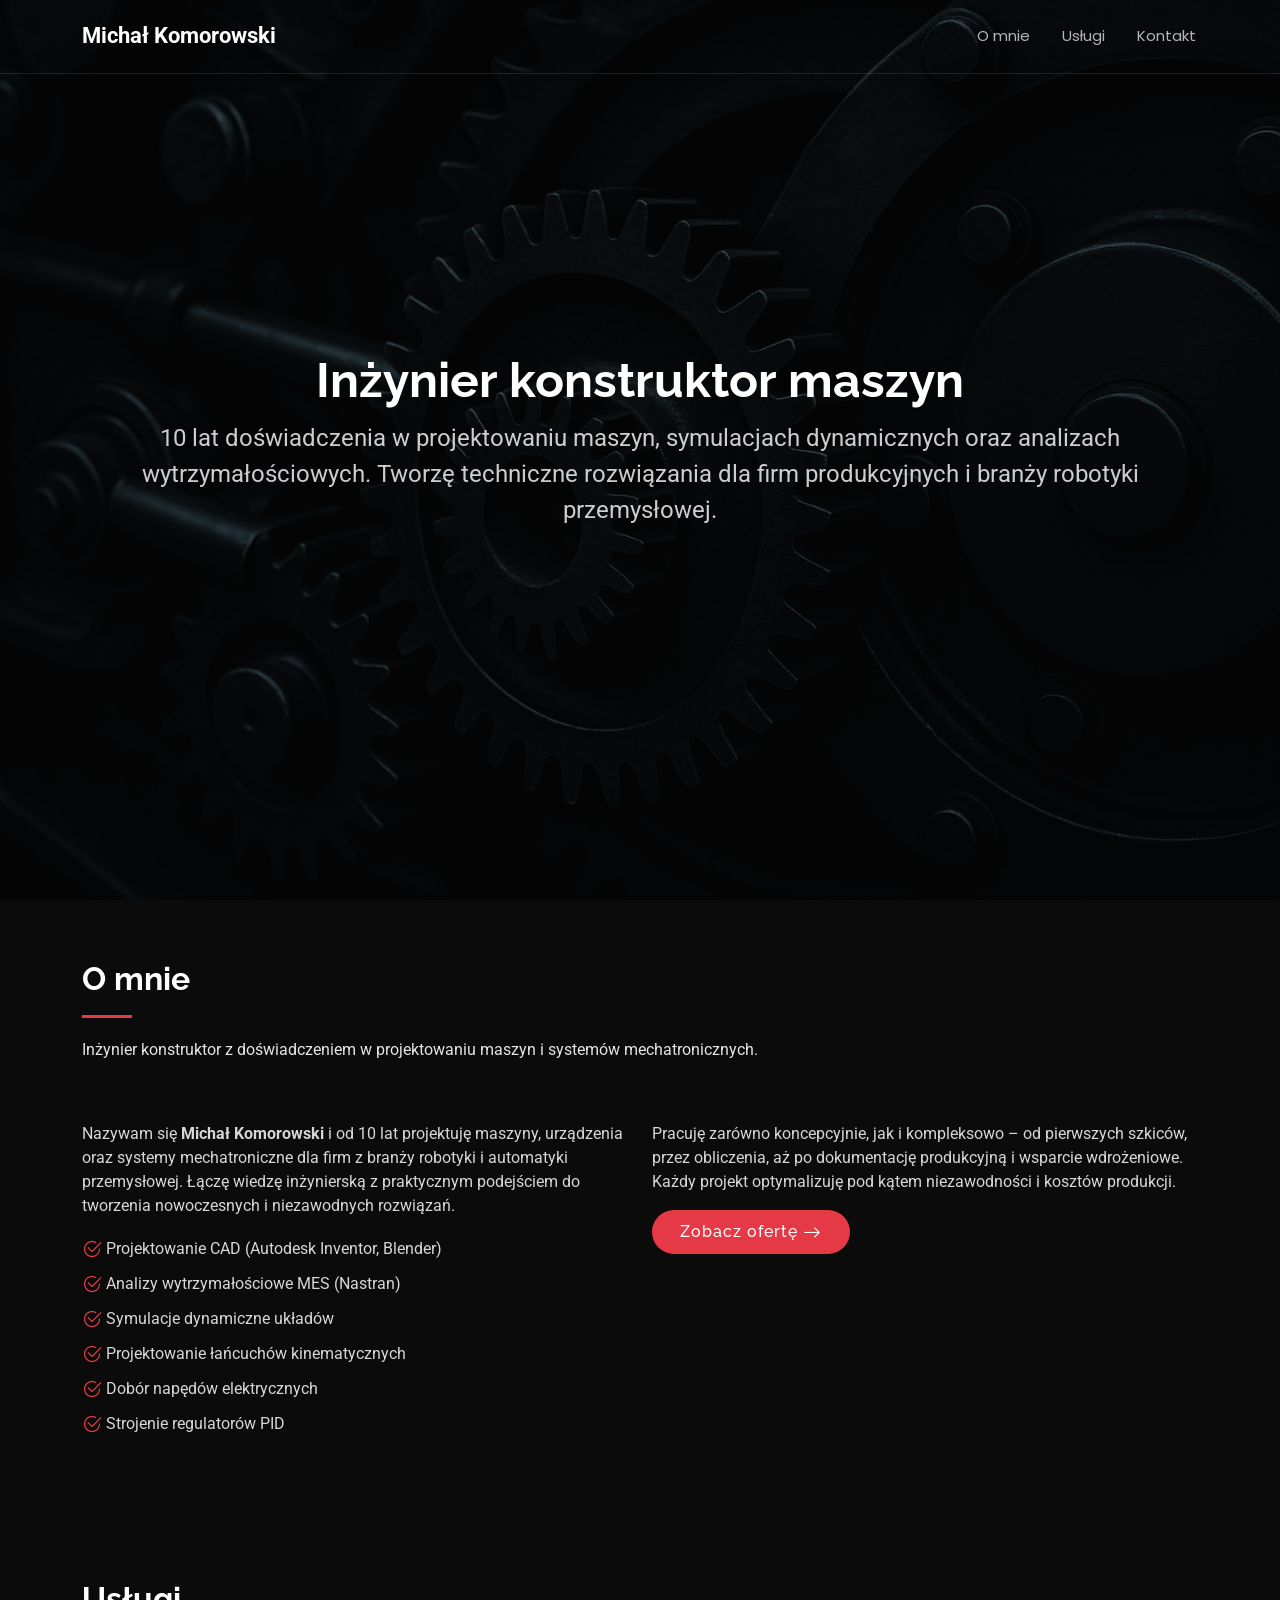
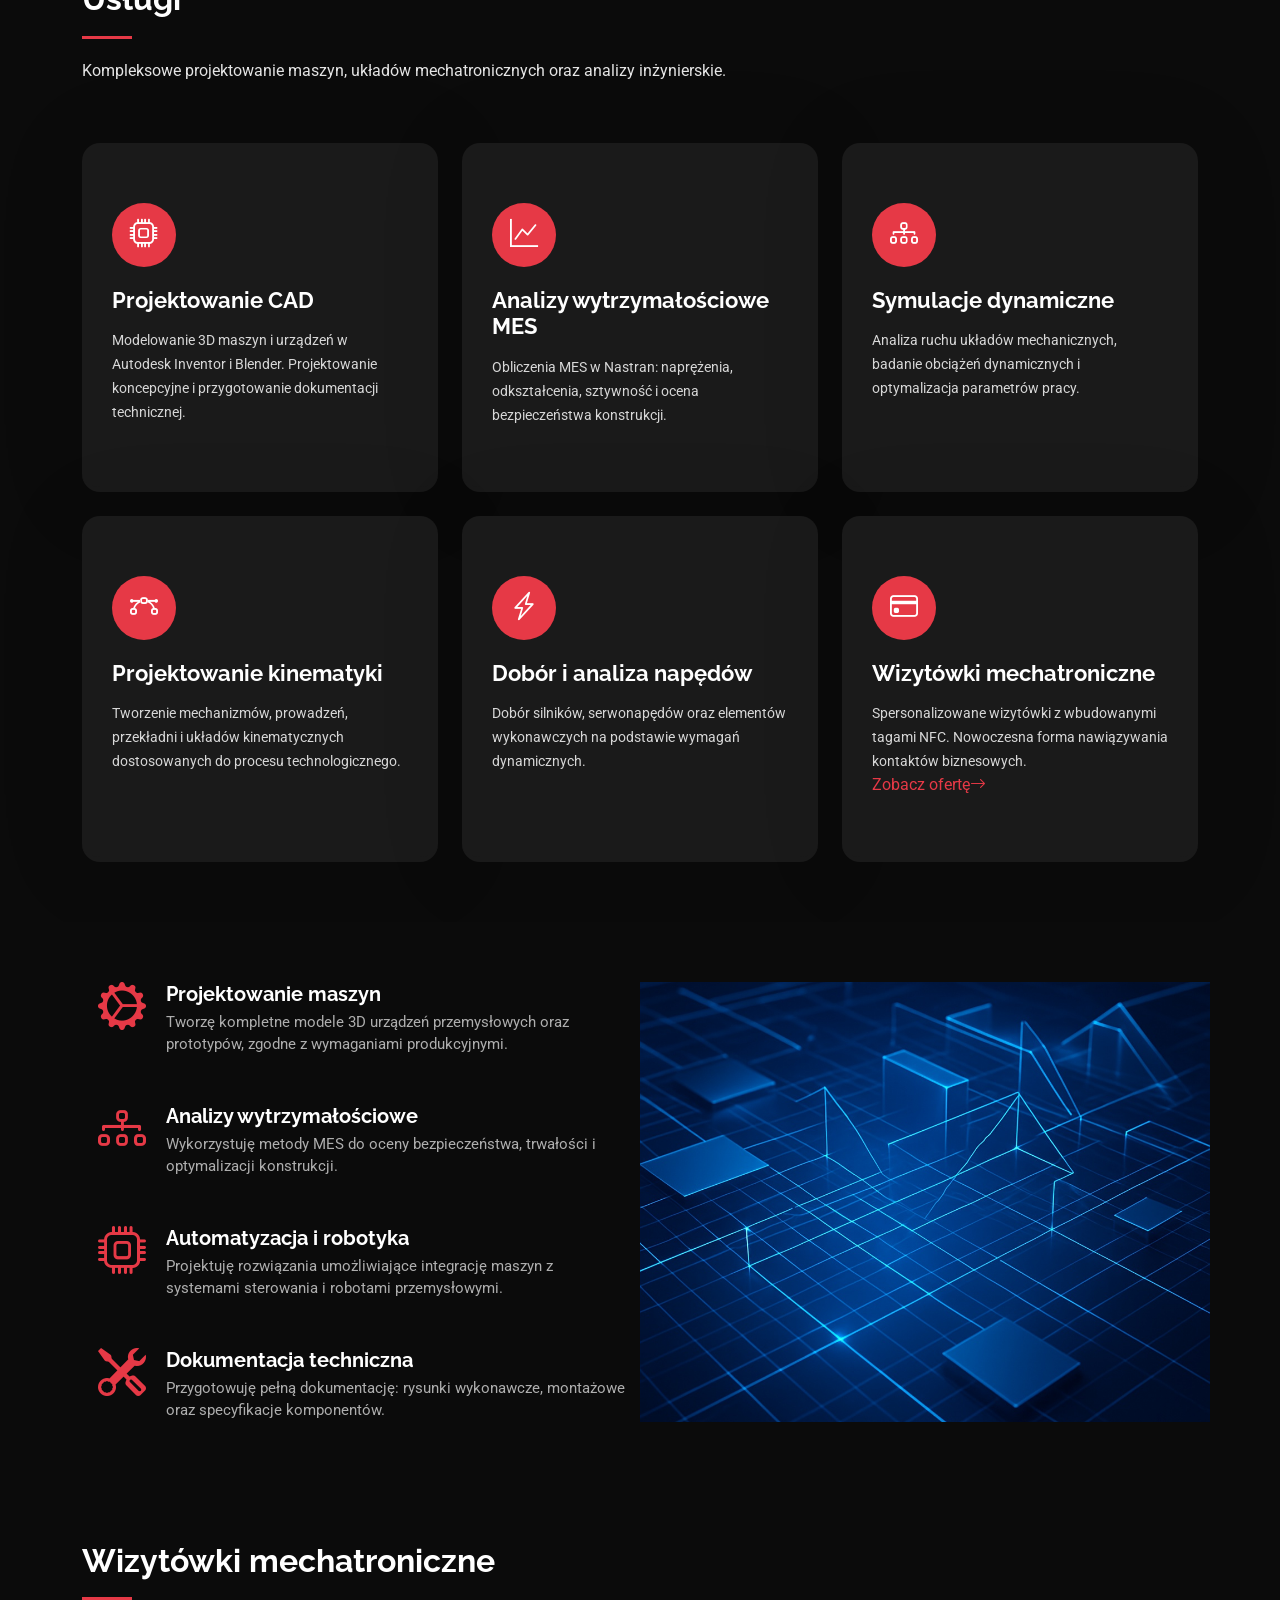
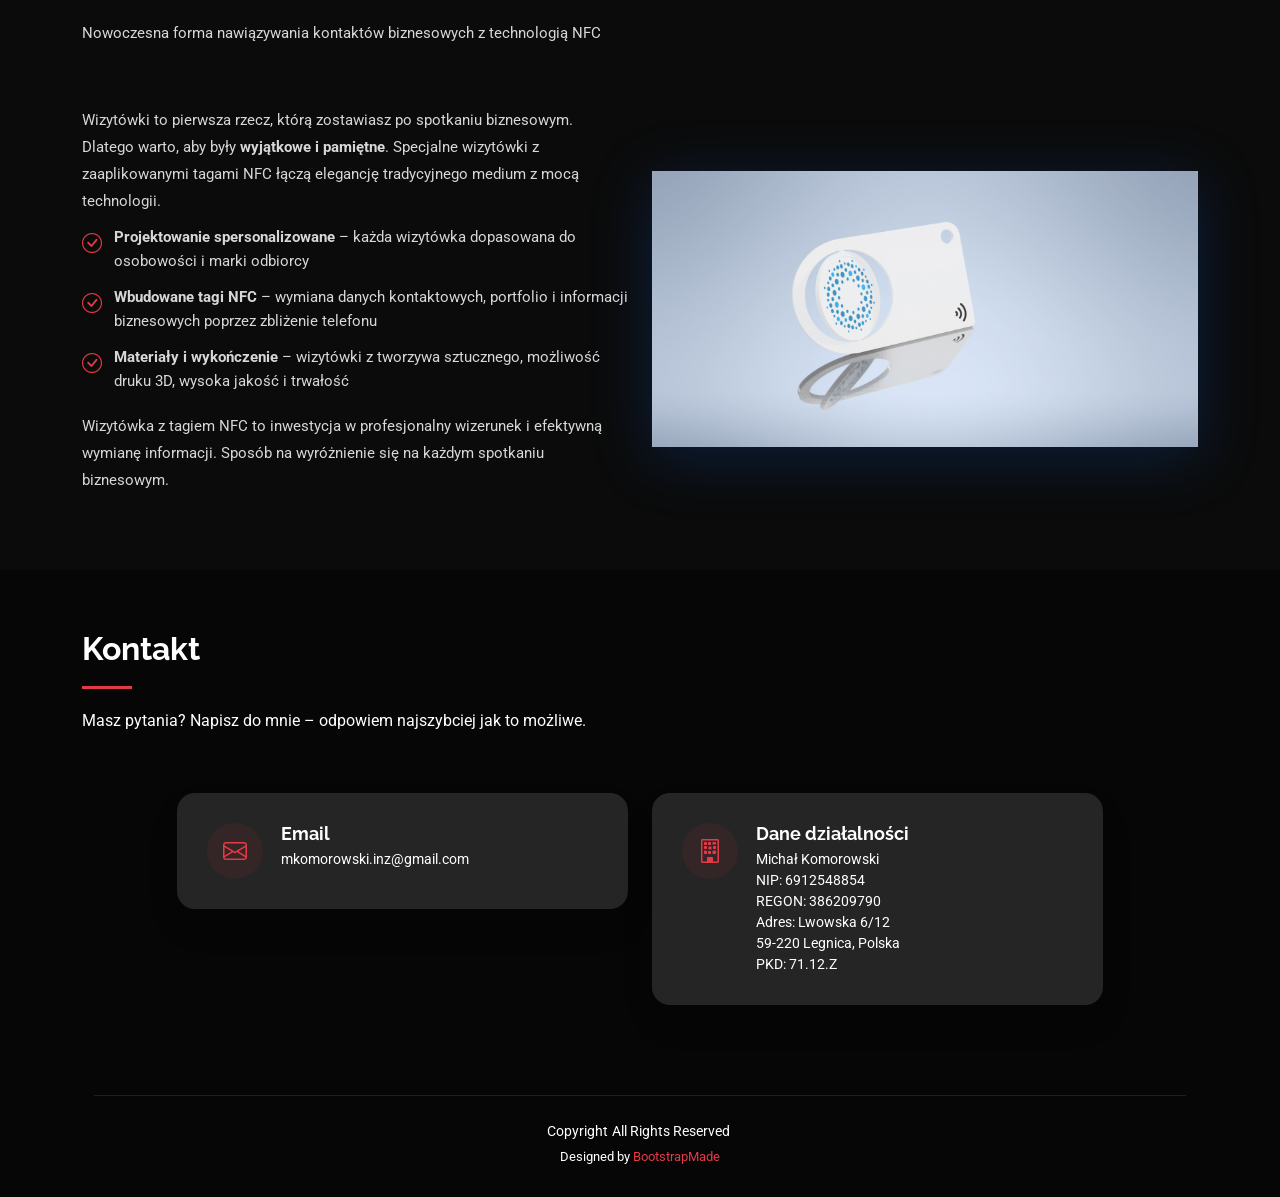
==== index.html @ 9f25260d "first commit" ====
<!DOCTYPE html>
<html lang="en">

<head>
  <meta charset="utf-8">
  <meta content="width=device-width, initial-scale=1.0" name="viewport">
  <title>Index - KnightOne Bootstrap Template</title>
  <meta name="description" content="">
  <meta name="keywords" content="">

  <!-- Favicons -->
  <link href="assets/img/favicon.png" rel="icon">
  <link href="assets/img/apple-touch-icon.png" rel="apple-touch-icon">

  <!-- Fonts -->
  <link href="https://fonts.googleapis.com" rel="preconnect">
  <link href="https://fonts.gstatic.com" rel="preconnect" crossorigin>
  <link
    href="https://fonts.googleapis.com/css2?family=Roboto:ital,wght@0,100;0,300;0,400;0,500;0,700;0,900;1,100;1,300;1,400;1,500;1,700;1,900&family=Poppins:ital,wght@0,100;0,200;0,300;0,400;0,500;0,600;0,700;0,800;0,900;1,100;1,200;1,300;1,400;1,500;1,600;1,700;1,800;1,900&family=Raleway:ital,wght@0,100;0,200;0,300;0,400;0,500;0,600;0,700;0,800;0,900;1,100;1,200;1,300;1,400;1,500;1,600;1,700;1,800;1,900&display=swap"
    rel="stylesheet">

  <!-- Vendor CSS Files -->
  <link href="assets/vendor/bootstrap/css/bootstrap.min.css" rel="stylesheet">
  <link href="assets/vendor/bootstrap-icons/bootstrap-icons.css" rel="stylesheet">
  <link href="assets/vendor/aos/aos.css" rel="stylesheet">
  <link href="assets/vendor/glightbox/css/glightbox.min.css" rel="stylesheet">
  <link href="assets/vendor/swiper/swiper-bundle.min.css" rel="stylesheet">

  <!-- Main CSS File -->
  <link href="assets/css/main.css" rel="stylesheet">

  <!-- =======================================================
  * Template Name: KnightOne
  * Template URL: https://bootstrapmade.com/knight-simple-one-page-bootstrap-template/
  * Updated: Oct 16 2024 with Bootstrap v5.3.3
  * Author: BootstrapMade.com
  * License: https://bootstrapmade.com/license/
  ======================================================== -->
</head>

<body class="index-page" class="dark-mode">

  <header id="header" class="header d-flex align-items-center fixed-top">
    <div class="container position-relative d-flex align-items-center justify-content-between">

      <a href="index.html" class="logo logo-title d-flex align-items-center me-auto me-xl-0">
        Michał Komorowski
      </a>

      <nav id="navmenu" class="navmenu">
        <ul>
          <li><a href="#about">O mnie</a></li>
          <li><a href="#services">Usługi</a></li>
          <!-- Removed Więcej dropdown -->
          <li><a href="#contact">Kontakt</a></li>
        </ul>
        <i class="mobile-nav-toggle d-xl-none bi bi-list"></i>
      </nav>

      <!-- Header CTA button removed -->

    </div>
  </header>

  <main class="main">

    <!-- Hero Section -->
    <section id="hero" class="hero section dark-background">

      <img src="assets/img/hero-bg.jpg" alt="" data-aos="fade-in">

      <div class="container d-flex flex-column align-items-center text-center">

        <h2 data-aos="fade-up" data-aos-delay="100">Inżynier konstruktor maszyn</h2>

        <p data-aos="fade-up" data-aos-delay="200">
          10 lat doświadczenia w projektowaniu maszyn, symulacjach dynamicznych oraz analizach wytrzymałościowych.
          Tworzę techniczne rozwiązania dla firm produkcyjnych i branży robotyki przemysłowej.
        </p>

      </div>


    </section><!-- /Hero Section -->

    <!-- About Section -->
    <section id="about" class="about section">

      <!-- Section Title -->
      <div class="container section-title" data-aos="fade-up">
        <h2>O mnie</h2>
        <p>Inżynier konstruktor z doświadczeniem w projektowaniu maszyn i systemów mechatronicznych.</p>
      </div>
      <!-- End Section Title -->

      <div class="container">

        <div class="row gy-4">

          <div class="col-lg-6 content" data-aos="fade-up" data-aos-delay="100">
            <p>
              Nazywam się <strong>Michał Komorowski</strong> i od 10 lat projektuję maszyny, urządzenia oraz systemy
              mechatroniczne dla firm z branży robotyki i automatyki przemysłowej. Łączę wiedzę inżynierską
              z praktycznym podejściem do tworzenia nowoczesnych i niezawodnych rozwiązań.
            </p>

            <ul>
              <li><i class="bi bi-check2-circle"></i> <span>Projektowanie CAD (Autodesk Inventor, Blender)</span></li>
              <li><i class="bi bi-check2-circle"></i> <span>Analizy wytrzymałościowe MES (Nastran)</span></li>
              <li><i class="bi bi-check2-circle"></i> <span>Symulacje dynamiczne układów</span></li>
              <li><i class="bi bi-check2-circle"></i> <span>Projektowanie łańcuchów kinematycznych</span></li>
              <li><i class="bi bi-check2-circle"></i> <span>Dobór napędów elektrycznych</span></li>
              <li><i class="bi bi-check2-circle"></i> <span>Strojenie regulatorów PID</span></li>
            </ul>
          </div>

          <div class="col-lg-6" data-aos="fade-up" data-aos-delay="200">
            <p>
              Pracuję zarówno koncepcyjnie, jak i kompleksowo – od pierwszych szkiców, przez obliczenia,
              aż po dokumentację produkcyjną i wsparcie wdrożeniowe. Każdy projekt optymalizuję pod kątem
              niezawodności i kosztów produkcji.
            </p>
            <a href="#services" class="read-more"><span>Zobacz ofertę</span><i class="bi bi-arrow-right"></i></a>
          </div>

        </div>

      </div>

    </section>
    <!-- /About Section -->


    <!-- Services Section -->
    <section id="services" class="services section">

      <!-- Section Title -->
      <div class="container section-title" data-aos="fade-up">
        <h2>Usługi</h2>
        <p>Kompleksowe projektowanie maszyn, układów mechatronicznych oraz analizy inżynierskie.</p>
      </div>
      <!-- End Section Title -->

      <div class="container">

        <div class="row gy-4">

          <!-- Service 1 -->
          <div class="col-lg-4 col-md-6" data-aos="fade-up" data-aos-delay="100">
            <div class="service-item position-relative">
              <div class="icon">
                <i class="bi bi-cpu"></i>
              </div>
              <h3>Projektowanie CAD</h3>
              <p>Modelowanie 3D maszyn i urządzeń w Autodesk Inventor i Blender. Projektowanie koncepcyjne i
                przygotowanie dokumentacji technicznej.</p>
            </div>
          </div>

          <!-- Service 2 -->
          <div class="col-lg-4 col-md-6" data-aos="fade-up" data-aos-delay="200">
            <div class="service-item position-relative">
              <div class="icon">
                <i class="bi bi-graph-up"></i>
              </div>
              <h3>Analizy wytrzymałościowe MES</h3>
              <p>Obliczenia MES w Nastran: naprężenia, odkształcenia, sztywność i ocena bezpieczeństwa konstrukcji.</p>
            </div>
          </div>

          <!-- Service 3 -->
          <div class="col-lg-4 col-md-6" data-aos="fade-up" data-aos-delay="300">
            <div class="service-item position-relative">
              <div class="icon">
                <i class="bi bi-diagram-3"></i>
              </div>
              <h3>Symulacje dynamiczne</h3>
              <p>Analiza ruchu układów mechanicznych, badanie obciążeń dynamicznych i optymalizacja parametrów pracy.
              </p>
            </div>
          </div>

          <!-- Service 4 -->
          <div class="col-lg-4 col-md-6" data-aos="fade-up" data-aos-delay="400">
            <div class="service-item position-relative">
              <div class="icon">
                <i class="bi bi-bezier"></i>
              </div>
              <h3>Projektowanie kinematyki</h3>
              <p>Tworzenie mechanizmów, prowadzeń, przekładni i układów kinematycznych dostosowanych do procesu
                technologicznego.</p>
            </div>
          </div>

          <!-- Service 5 -->
          <div class="col-lg-4 col-md-6" data-aos="fade-up" data-aos-delay="500">
            <div class="service-item position-relative">
              <div class="icon">
                <i class="bi bi-lightning-charge"></i>
              </div>
              <h3>Dobór i analiza napędów</h3>
              <p>Dobór silników, serwonapędów oraz elementów wykonawczych na podstawie wymagań dynamicznych.</p>
            </div>
          </div>

          <!-- Service 6 -->
          <div class="col-lg-4 col-md-6" data-aos="fade-up" data-aos-delay="600">
            <div class="service-item position-relative">
              <div class="icon">
                <i class="bi bi-credit-card"></i>
              </div>
              <h3>Wizytówki mechatroniczne</h3>
              <p>Spersonalizowane wizytówki z wbudowanymi tagami NFC. Nowoczesna forma nawiązywania kontaktów biznesowych.</p>
              <a href="#business-cards" class="read-more"><span>Zobacz ofertę</span><i class="bi bi-arrow-right"></i></a>
            </div>
          </div>

        </div>

      </div>

    </section>
    <!-- /Services Section -->

    <!-- Features Section -->
    <section id="features" class="features section">

      <div class="container">

        <div class="row gy-4">

          <div class="features-image col-lg-6 order-lg-2" data-aos="fade-up" data-aos-delay="100">
            <img src="assets/img/features-bg.jpg" alt="">
          </div>

          <div class="col-lg-6 order-lg-1">

            <!-- Feature 1 -->
            <div class="features-item d-flex ps-0 ps-lg-3 pt-4 pt-lg-0" data-aos="fade-up" data-aos-delay="200">
              <i class="bi bi-gear-wide-connected flex-shrink-0"></i>
              <div>
                <h4>Projektowanie maszyn</h4>
                <p>Tworzę kompletne modele 3D urządzeń przemysłowych oraz prototypów, zgodne z wymaganiami
                  produkcyjnymi.</p>
              </div>
            </div>

            <!-- Feature 2 -->
            <div class="features-item d-flex mt-5 ps-0 ps-lg-3" data-aos="fade-up" data-aos-delay="300">
              <i class="bi bi-diagram-3 flex-shrink-0"></i>
              <div>
                <h4>Analizy wytrzymałościowe</h4>
                <p>Wykorzystuję metody MES do oceny bezpieczeństwa, trwałości i optymalizacji konstrukcji.</p>
              </div>
            </div>

            <!-- Feature 3 -->
            <div class="features-item d-flex mt-5 ps-0 ps-lg-3" data-aos="fade-up" data-aos-delay="400">
              <i class="bi bi-cpu flex-shrink-0"></i>
              <div>
                <h4>Automatyzacja i robotyka</h4>
                <p>Projektuję rozwiązania umożliwiające integrację maszyn z systemami sterowania i robotami
                  przemysłowymi.</p>
              </div>
            </div>

            <!-- Feature 4 -->
            <div class="features-item d-flex mt-5 ps-0 ps-lg-3" data-aos="fade-up" data-aos-delay="500">
              <i class="bi bi-tools flex-shrink-0"></i>
              <div>
                <h4>Dokumentacja techniczna</h4>
                <p>Przygotowuję pełną dokumentację: rysunki wykonawcze, montażowe oraz specyfikacje komponentów.</p>
              </div>
            </div>

          </div>

        </div>

      </div>

    </section>
    <!-- /Features Section -->

    <!-- Business Cards Section -->
    <section id="business-cards" class="business-cards section">

      <!-- Section Title -->
      <div class="container section-title" data-aos="fade-up">
        <h2>Wizytówki mechatroniczne</h2>
        <p>Nowoczesna forma nawiązywania kontaktów biznesowych z technologią NFC</p>
      </div>
      <!-- End Section Title -->

      <div class="container">
        <div class="row align-items-center gy-4">

          <div class="col-lg-6" data-aos="fade-up" data-aos-delay="100">
            <p style="margin-bottom: 10px;">Wizytówki to pierwsza rzecz, którą zostawiasz po spotkaniu biznesowym. Dlatego warto, aby były 
            <strong>wyjątkowe i pamiętne</strong>. Specjalne wizytówki z zaaplikowanymi tagami NFC łączą 
            elegancję tradycyjnego medium z mocą technologii.</p>

            <ul class="features-list">
              <li>
                <i class="bi bi-check-circle"></i>
                <span><strong>Projektowanie spersonalizowane</strong> – każda wizytówka dopasowana do osobowości i marki odbiorcy</span>
              </li>
              <li>
                <i class="bi bi-check-circle"></i>
                <span><strong>Wbudowane tagi NFC</strong> – wymiana danych kontaktowych, portfolio i informacji biznesowych poprzez zbliżenie telefonu</span>
              </li>
              <li>
                <i class="bi bi-check-circle"></i>
                <span><strong>Materiały i wykończenie</strong> – wizytówki z tworzywa sztucznego, możliwość druku 3D, wysoka jakość i trwałość</span>
              </li>
            </ul>

            <p style="margin-top: 20px;">
              Wizytówka z tagiem NFC to inwestycja w profesjonalny wizerunek i efektywną wymianę informacji. 
              Sposób na wyróżnienie się na każdym spotkaniu biznesowym.
            </p>
          </div>

          <div class="col-lg-6" data-aos="fade-up" data-aos-delay="200">
            <div class="business-card-showcase">
              <img src="assets/img/wizytowka.jpeg" alt="Wizytówki NFC" class="business-card-image">
            </div>
          </div>

        </div>
      </div>

    </section>
    <!-- /Business Cards Section -->

    <!-- Contact Section -->
    <section id="contact" class="contact section dark-background">

      <!-- Section Title -->
      <div class="container section-title" data-aos="fade-up">
        <h2>Kontakt</h2>
        <p>Masz pytania? Napisz do mnie – odpowiem najszybciej jak to możliwe.</p>
      </div>

      <div class="container" data-aos="fade" data-aos-delay="100">

        <div class="row gy-4 justify-content-center">

          <div class="col-lg-5">
            <div class="info-card" data-aos="fade-up" data-aos-delay="200">
              <div class="info-item d-flex align-items-start">
                <i class="bi bi-envelope flex-shrink-0"></i>
                <div>
                  <h3>Email</h3>
                  <p>mkomorowski.inz@gmail.com</p>
                </div>
              </div>
            </div>
          </div>

          <div class="col-lg-5">
            <div class="info-card" data-aos="fade-up" data-aos-delay="300">
              <div class="info-item d-flex align-items-start">
                <i class="bi bi-building flex-shrink-0"></i>
                <div>
                  <h3>Dane działalności</h3>
                  <p>
                    Michał Komorowski<br>
                    NIP: 6912548854<br>
                    REGON: 386209790<br>
                    Adres: Lwowska 6/12<br>
                    59-220 Legnica, Polska<br>
                    PKD: 71.12.Z
                  </p>
                </div>
              </div>
            </div>
          </div>

        </div>

    </section>
    <!-- /Contact Section -->



  </main>

  <footer id="footer" class="footer dark-background">
    <div class="container">
      <!-- Removed Latin footer text and social icons -->
      <div class="container">
        <div class="copyright">
          <span>Copyright</span><span class="px-1">All Rights Reserved</span>
        </div>
        <div class="credits">
          <!-- All the links in the footer should remain intact. -->
          <!-- You can delete the links only if you've purchased the pro version. -->
          <!-- Licensing information: https://bootstrapmade.com/license/ -->
          <!-- Purchase the pro version with working PHP/AJAX contact form: [buy-url] -->
          Designed by <a href="https://bootstrapmade.com/">BootstrapMade</a>
        </div>
      </div>
    </div>
  </footer>

  <!-- Scroll Top -->
  <a href="#" id="scroll-top" class="scroll-top d-flex align-items-center justify-content-center"><i
      class="bi bi-arrow-up-short"></i></a>

  <!-- Preloader -->
  <div id="preloader"></div>

  <!-- Vendor JS Files -->
  <script src="assets/vendor/bootstrap/js/bootstrap.bundle.min.js"></script>
  <!-- <script src="assets/vendor/php-email-form/validate.js"></script> -->
  <script src="assets/vendor/aos/aos.js"></script>
  <script src="assets/vendor/glightbox/js/glightbox.min.js"></script>
  <script src="assets/vendor/purecounter/purecounter_vanilla.js"></script>
  <script src="assets/vendor/imagesloaded/imagesloaded.pkgd.min.js"></script>
  <script src="assets/vendor/isotope-layout/isotope.pkgd.min.js"></script>
  <script src="assets/vendor/swiper/swiper-bundle.min.js"></script>

  <!-- Main JS File -->
  <script src="assets/js/main.js"></script>
  <script>
    document.addEventListener("DOMContentLoaded", function () {

      const form = document.getElementById("contact-form");
      const alertBox = document.getElementById("form-alert");

      if (!form) return;

      form.addEventListener("submit", async function (e) {
        e.preventDefault();

        // Reset alert
        alertBox.style.display = "none";
        alertBox.innerHTML = "";

        const formData = new FormData(form);

        try {
          const response = await fetch("https://api.web3forms.com/submit", {
            method: "POST",
            headers: { "Accept": "application/json" },
            body: formData
          });

          const result = await response.json();

          if (result.success) {
            alertBox.style.display = "block";
            alertBox.style.background = "rgba(0,150,0,0.2)";
            alertBox.style.color = "#6fff6f";
            alertBox.style.padding = "12px 16px";
            alertBox.style.border = "1px solid #2fb02f";
            alertBox.style.borderRadius = "6px";
            alertBox.innerHTML = "✔️ Twoja wiadomość została wysłana!";
            form.reset();
          } else {
            throw new Error(result.message || "Błąd wysyłania");
          }

        } catch (err) {
          alertBox.style.display = "block";
          alertBox.style.background = "rgba(200,0,0,0.25)";
          alertBox.style.color = "#ff8a8a";
          alertBox.style.padding = "12px 16px";
          alertBox.style.border = "1px solid #cc4a4a";
          alertBox.style.borderRadius = "6px";
          alertBox.innerHTML = "❌ Nie udało się wysłać wiadomości. Spróbuj ponownie.";
        }

      });

    });
  </script>




</body>

</html>
---- assets/css/main.css ----
/**
* Template Name: KnightOne
* Template URL: https://bootstrapmade.com/knight-simple-one-page-bootstrap-template/
* Updated: Oct 16 2024 with Bootstrap v5.3.3
* Author: BootstrapMade.com
* License: https://bootstrapmade.com/license/
*/

/*--------------------------------------------------------------
# Font & Color Variables
# Help: https://bootstrapmade.com/color-system/
--------------------------------------------------------------*/
/* Fonts */
:root {
  --default-font: "Roboto",  system-ui, -apple-system, "Segoe UI", Roboto, "Helvetica Neue", Arial, "Noto Sans", "Liberation Sans", sans-serif, "Apple Color Emoji", "Segoe UI Emoji", "Segoe UI Symbol", "Noto Color Emoji";
  --heading-font: "Raleway",  sans-serif;
  --nav-font: "Poppins",  sans-serif;
}

/* Global Colors - The following color variables are used throughout the website. Updating them here will change the color scheme of the entire website */
:root { 
  --background-color: #0b0b0b; /* Background color for the entire website, including individual sections */
  --default-color: #d7d7d7; /* Default color used for the majority of the text content across the entire website */
  --heading-color: #ffffff; /* Color for headings, subheadings and title throughout the website */
  --accent-color: #e63946; /* Accent color that represents your brand on the website. It's used for buttons, links, and other elements that need to stand out */
  --surface-color: #1a1a1a; /* The surface color is used as a background of boxed elements within sections, such as cards, icon boxes, or other elements that require a visual separation from the global background. */
  --contrast-color: #ffffff; /* Contrast color for text, ensuring readability against backgrounds of accent, heading, or default colors. */
}

/* Nav Menu Colors - The following color variables are used specifically for the navigation menu. They are separate from the global colors to allow for more customization options */
:root {
  --nav-color: #ffffff;  /* The default color of the main navmenu links */
  --nav-hover-color: #009961; /* Applied to main navmenu links when they are hovered over or active */
  --nav-mobile-background-color: #ffffff; /* Used as the background color for mobile navigation menu */
  --nav-dropdown-background-color: #ffffff; /* Used as the background color for dropdown items that appear when hovering over primary navigation items */
  --nav-dropdown-color: #444444; /* Used for navigation links of the dropdown items in the navigation menu. */
  --nav-dropdown-hover-color: #009961; /* Similar to --nav-hover-color, this color is applied to dropdown navigation links when they are hovered over. */
}

/* Color Presets - These classes override global colors when applied to any section or element, providing reuse of the sam color scheme. */

.light-background {
  --background-color: #f9f9f9;
  --surface-color: #ffffff;
}

.dark-background {
  --background-color: #060606;
  --default-color: #ffffff;
  --heading-color: #ffffff;
  --surface-color: #252525;
  --contrast-color: #ffffff;
}

/* Smooth scroll */
:root {
  scroll-behavior: smooth;
}

/*--------------------------------------------------------------
# General Styling & Shared Classes
--------------------------------------------------------------*/
body {
  color: var(--default-color);
  background-color: var(--background-color);
  font-family: var(--default-font);
}

a {
  color: var(--accent-color);
  text-decoration: none;
  transition: 0.3s;
}

a:hover {
  color: color-mix(in srgb, var(--accent-color), transparent 25%);
  text-decoration: none;
}

h1,
h2,
h3,
h4,
h5,
h6 {
  color: var(--heading-color);
  font-family: var(--heading-font);
}

/* Pulsating Play Button
------------------------------*/
.pulsating-play-btn {
  width: 94px;
  height: 94px;
  background: radial-gradient(var(--accent-color) 50%, color-mix(in srgb, var(--accent-color), transparent 75%) 52%);
  border-radius: 50%;
  display: block;
  position: relative;
  overflow: hidden;
}

.pulsating-play-btn:before {
  content: "";
  position: absolute;
  width: 120px;
  height: 120px;
  animation-delay: 0s;
  animation: pulsate-play-btn 2s;
  animation-direction: forwards;
  animation-iteration-count: infinite;
  animation-timing-function: steps;
  opacity: 1;
  border-radius: 50%;
  border: 5px solid color-mix(in srgb, var(--accent-color), transparent 30%);
  top: -15%;
  left: -15%;
  background: rgba(198, 16, 0, 0);
}

.pulsating-play-btn:after {
  content: "";
  position: absolute;
  left: 50%;
  top: 50%;
  transform: translateX(-40%) translateY(-50%);
  width: 0;
  height: 0;
  border-top: 10px solid transparent;
  border-bottom: 10px solid transparent;
  border-left: 15px solid #fff;
  z-index: 100;
  transition: all 400ms cubic-bezier(0.55, 0.055, 0.675, 0.19);
}

.pulsating-play-btn:hover:before {
  content: "";
  position: absolute;
  left: 50%;
  top: 50%;
  transform: translateX(-40%) translateY(-50%);
  width: 0;
  height: 0;
  border: none;
  border-top: 10px solid transparent;
  border-bottom: 10px solid transparent;
  border-left: 15px solid #fff;
  z-index: 200;
  animation: none;
  border-radius: 0;
}

.pulsating-play-btn:hover:after {
  border-left: 15px solid var(--accent-color);
  transform: scale(20);
}

@keyframes pulsate-play-btn {
  0% {
    transform: scale(0.6, 0.6);
    opacity: 1;
  }

  100% {
    transform: scale(1, 1);
    opacity: 0;
  }
}

/* PHP Email Form Messages
------------------------------*/
.php-email-form .error-message {
  display: none;
  background: #df1529;
  color: #ffffff;
  text-align: left;
  padding: 15px;
  margin-bottom: 24px;
  font-weight: 600;
}

.php-email-form .sent-message {
  display: none;
  color: #ffffff;
  background: #059652;
  text-align: center;
  padding: 15px;
  margin-bottom: 24px;
  font-weight: 600;
}

.php-email-form .loading {
  display: none;
  background: var(--surface-color);
  text-align: center;
  padding: 15px;
  margin-bottom: 24px;
}

.php-email-form .loading:before {
  content: "";
  display: inline-block;
  border-radius: 50%;
  width: 24px;
  height: 24px;
  margin: 0 10px -6px 0;
  border: 3px solid var(--accent-color);
  border-top-color: var(--surface-color);
  animation: php-email-form-loading 1s linear infinite;
}

@keyframes php-email-form-loading {
  0% {
    transform: rotate(0deg);
  }

  100% {
    transform: rotate(360deg);
  }
}

/*--------------------------------------------------------------
# Global Header
--------------------------------------------------------------*/
.header {
  --background-color: rgba(0, 0, 0, 0);
  --default-color: #ffffff;
  --heading-color: #ffffff;
  color: var(--default-color);
  background-color: var(--background-color);
  padding: 10px 0;
  transition: all 0.5s;
  z-index: 997;
  border-bottom: 1px solid color-mix(in srgb, var(--default-color), transparent 90%);
}

.header .logo {
  line-height: 1;
}

.header .logo-title {
  font-size: 22px;
  font-weight: 700;
  color: var(--heading-color);
  text-decoration: none;
  transition: color 0.3s ease;
}

.header .logo-title:hover {
  color: var(--accent-color);
}

.header .logo img {
  max-height: 36px;
  margin-right: 8px;
}

.header .logo h1 {
  font-size: 30px;
  margin: 0;
  font-weight: 700;
  color: var(--heading-color);
}

.header .cta-btn,
.header .cta-btn:focus {
  color: var(--contrast-color);
  background: var(--accent-color);
  font-size: 14px;
  padding: 8px 26px;
  margin: 0;
  border-radius: 50px;
  transition: 0.3s;
}

.header .cta-btn:hover,
.header .cta-btn:focus:hover {
  color: var(--contrast-color);
  background: color-mix(in srgb, var(--accent-color), transparent 15%);
}

@media (max-width: 1200px) {
  .header .logo {
    order: 1;
  }

  .header .logo h1 {
    font-size: 24px;
  }

  .header .cta-btn {
    order: 2;
    margin: 0 15px 0 0;
    padding: 6px 20px;
  }

  .header .navmenu {
    order: 3;
  }
}

/* Global Header on Scroll
------------------------------*/
.scrolled .header {
  --background-color: rgba(40, 40, 40, 0.9);
}

/*--------------------------------------------------------------
# Navigation Menu
--------------------------------------------------------------*/
/* Desktop Navigation */
@media (min-width: 1200px) {
  .navmenu {
    padding: 0;
  }

  .navmenu ul {
    margin: 0;
    padding: 0;
    display: flex;
    list-style: none;
    align-items: center;
  }

  .navmenu li {
    position: relative;
  }

  .navmenu>ul>li {
    white-space: nowrap;
    padding: 15px 14px;
  }

  .navmenu>ul>li:last-child {
    padding-right: 0;
  }

  .navmenu a,
  .navmenu a:focus {
    color: color-mix(in srgb, var(--nav-color), transparent 30%);
    font-size: 15px;
    padding: 0 2px;
    font-family: var(--nav-font);
    font-weight: 400;
    display: flex;
    align-items: center;
    justify-content: space-between;
    white-space: nowrap;
    transition: 0.3s;
    position: relative;
  }

  .navmenu a i,
  .navmenu a:focus i {
    font-size: 12px;
    line-height: 0;
    margin-left: 5px;
    transition: 0.3s;
  }

  .navmenu>ul>li>a:before {
    content: "";
    position: absolute;
    height: 2px;
    bottom: -27px;
    left: 0;
    background-color: var(--nav-hover-color);
    visibility: hidden;
    width: 0px;
    transition: all 0.3s ease-in-out 0s;
  }

  .navmenu a:hover:before,
  .navmenu li:hover>a:before,
  .navmenu .active:before {
    visibility: visible;
    width: 100%;
  }

  .navmenu li:hover>a,
  .navmenu .active,
  .navmenu .active:focus {
    color: var(--nav-color);
  }

  .navmenu .dropdown ul {
    margin: 0;
    padding: 10px 0;
    background: var(--nav-dropdown-background-color);
    display: block;
    position: absolute;
    visibility: hidden;
    left: 14px;
    top: 130%;
    opacity: 0;
    transition: 0.3s;
    border-radius: 4px;
    z-index: 99;
    box-shadow: 0px 0px 30px rgba(0, 0, 0, 0.1);
  }

  .navmenu .dropdown ul li {
    min-width: 200px;
  }

  .navmenu .dropdown ul a {
    padding: 10px 20px;
    font-size: 15px;
    text-transform: none;
    color: var(--nav-dropdown-color);
  }

  .navmenu .dropdown ul a i {
    font-size: 12px;
  }

  .navmenu .dropdown ul a:hover,
  .navmenu .dropdown ul .active:hover,
  .navmenu .dropdown ul li:hover>a {
    color: var(--nav-dropdown-hover-color);
  }

  .navmenu .dropdown:hover>ul {
    opacity: 1;
    top: 100%;
    visibility: visible;
  }

  .navmenu .dropdown .dropdown ul {
    top: 0;
    left: -90%;
    visibility: hidden;
  }

  .navmenu .dropdown .dropdown:hover>ul {
    opacity: 1;
    top: 0;
    left: -100%;
    visibility: visible;
  }
}

/* Mobile Navigation */
@media (max-width: 1199px) {
  .mobile-nav-toggle {
    color: var(--nav-color);
    font-size: 28px;
    line-height: 0;
    margin-right: 10px;
    cursor: pointer;
    transition: color 0.3s;
  }

  .navmenu {
    padding: 0;
    z-index: 9997;
  }

  .navmenu ul {
    display: none;
    list-style: none;
    position: absolute;
    inset: 60px 20px 20px 20px;
    padding: 10px 0;
    margin: 0;
    border-radius: 6px;
    background-color: var(--nav-mobile-background-color);
    border: 1px solid color-mix(in srgb, var(--default-color), transparent 90%);
    box-shadow: none;
    overflow-y: auto;
    transition: 0.3s;
    z-index: 9998;
  }

  .navmenu a,
  .navmenu a:focus {
    color: var(--nav-dropdown-color);
    padding: 10px 20px;
    font-family: var(--nav-font);
    font-size: 17px;
    font-weight: 500;
    display: flex;
    align-items: center;
    justify-content: space-between;
    white-space: nowrap;
    transition: 0.3s;
  }

  .navmenu a i,
  .navmenu a:focus i {
    font-size: 12px;
    line-height: 0;
    margin-left: 5px;
    width: 30px;
    height: 30px;
    display: flex;
    align-items: center;
    justify-content: center;
    border-radius: 50%;
    transition: 0.3s;
    background-color: color-mix(in srgb, var(--accent-color), transparent 90%);
  }

  .navmenu a i:hover,
  .navmenu a:focus i:hover {
    background-color: var(--accent-color);
    color: var(--contrast-color);
  }

  .navmenu a:hover,
  .navmenu .active,
  .navmenu .active:focus {
    color: var(--nav-dropdown-hover-color);
  }

  .navmenu .active i,
  .navmenu .active:focus i {
    background-color: var(--accent-color);
    color: var(--contrast-color);
    transform: rotate(180deg);
  }

  .navmenu .dropdown ul {
    position: static;
    display: none;
    z-index: 99;
    padding: 10px 0;
    margin: 10px 20px;
    background-color: var(--nav-dropdown-background-color);
    transition: all 0.5s ease-in-out;
  }

  .navmenu .dropdown ul ul {
    background-color: rgba(33, 37, 41, 0.1);
  }

  .navmenu .dropdown>.dropdown-active {
    display: block;
    background-color: rgba(33, 37, 41, 0.03);
  }

  .mobile-nav-active {
    overflow: hidden;
  }

  .mobile-nav-active .mobile-nav-toggle {
    color: #fff;
    position: absolute;
    font-size: 32px;
    top: 15px;
    right: 15px;
    margin-right: 0;
    z-index: 9999;
  }

  .mobile-nav-active .navmenu {
    position: fixed;
    overflow: hidden;
    inset: 0;
    background: rgba(33, 37, 41, 0.8);
    transition: 0.3s;
  }

  .mobile-nav-active .navmenu>ul {
    display: block;
  }
}

/*--------------------------------------------------------------
# Global Footer
--------------------------------------------------------------*/
.footer {
  color: var(--default-color);
  background-color: var(--background-color);
  font-size: 14px;
  text-align: center;
  padding: 30px 0;
  position: relative;
}

.footer h3 {
  font-size: 36px;
  font-weight: 700;
  position: relative;
  padding: 0;
  margin: 0 0 15px 0;
}

.footer p {
  font-size: 15;
  font-style: italic;
  padding: 0;
  margin: 0 0 30px 0;
}

.footer .social-links {
  margin: 0 0 30px 0;
}

.footer .social-links a {
  font-size: 16px;
  display: flex;
  align-items: center;
  justify-content: center;
  background: var(--accent-color);
  color: var(--contrast-color);
  line-height: 1;
  margin: 0 4px;
  border-radius: 50%;
  text-align: center;
  width: 36px;
  height: 36px;
  transition: 0.3s;
}

.footer .social-links a:hover {
  background: color-mix(in srgb, var(--accent-color), transparent 20%);
  text-decoration: none;
}

.footer .copyright {
  padding-top: 25px;
  border-top: 1px solid color-mix(in srgb, var(--default-color), transparent 90%);
}

.footer .credits {
  font-size: 13px;
  padding-top: 5px;
}

/*--------------------------------------------------------------
# Preloader
--------------------------------------------------------------*/
#preloader {
  position: fixed;
  inset: 0;
  z-index: 9999;
  overflow: hidden;
  background-color: var(--background-color);
  transition: all 0.6s ease-out;
}

#preloader:before {
  content: "";
  position: fixed;
  top: calc(50% - 30px);
  left: calc(50% - 30px);
  border: 6px solid var(--accent-color);
  border-top-color: color-mix(in srgb, var(--accent-color), transparent 90%);
  border-radius: 50%;
  width: 60px;
  height: 60px;
  animation: animate-preloader 1s linear infinite;
}

@keyframes animate-preloader {
  0% {
    transform: rotate(0deg);
  }

  100% {
    transform: rotate(360deg);
  }
}

/*--------------------------------------------------------------
# Scroll Top Button
--------------------------------------------------------------*/
.scroll-top {
  position: fixed;
  visibility: hidden;
  opacity: 0;
  right: 15px;
  bottom: -15px;
  z-index: 99999;
  background-color: var(--accent-color);
  width: 44px;
  height: 44px;
  border-radius: 50px;
  transition: all 0.4s;
}

.scroll-top i {
  font-size: 24px;
  color: var(--contrast-color);
  line-height: 0;
}

.scroll-top:hover {
  background-color: color-mix(in srgb, var(--accent-color), transparent 20%);
  color: var(--contrast-color);
}

.scroll-top.active {
  visibility: visible;
  opacity: 1;
  bottom: 15px;
}

/*--------------------------------------------------------------
# Disable aos animation delay on mobile devices
--------------------------------------------------------------*/
@media screen and (max-width: 768px) {
  [data-aos-delay] {
    transition-delay: 0 !important;
  }
}

/*--------------------------------------------------------------
# Global Page Titles & Breadcrumbs
--------------------------------------------------------------*/
.page-title {
  color: var(--default-color);
  background-color: var(--background-color);
  background-size: cover;
  background-position: center;
  background-repeat: no-repeat;
  padding: 160px 0 80px 0;
  text-align: center;
  position: relative;
}

.page-title:before {
  content: "";
  background-color: color-mix(in srgb, var(--background-color), transparent 50%);
  position: absolute;
  inset: 0;
}

.page-title h1 {
  font-size: 42px;
  font-weight: 700;
  margin-bottom: 10px;
}

.page-title .breadcrumbs ol {
  display: flex;
  flex-wrap: wrap;
  list-style: none;
  justify-content: center;
  padding: 0;
  margin: 0;
  font-size: 16px;
  font-weight: 400;
}

.page-title .breadcrumbs ol li+li {
  padding-left: 10px;
}

.page-title .breadcrumbs ol li+li::before {
  content: "/";
  display: inline-block;
  padding-right: 10px;
  color: color-mix(in srgb, var(--default-color), transparent 50%);
}

/*--------------------------------------------------------------
# Global Sections
--------------------------------------------------------------*/
section,
.section {
  color: var(--default-color);
  background-color: var(--background-color);
  padding: 60px 0;
  scroll-margin-top: 72px;
  overflow: clip;
}

@media (max-width: 1199px) {

  section,
  .section {
    scroll-margin-top: 57px;
  }
}

/*--------------------------------------------------------------
# Global Section Titles
--------------------------------------------------------------*/
.section-title {
  padding-bottom: 60px;
  position: relative;
}

.section-title h2 {
  font-size: 32px;
  font-weight: 700;
  margin-bottom: 20px;
  padding-bottom: 20px;
  position: relative;
}

.section-title h2:after {
  content: "";
  position: absolute;
  display: block;
  width: 50px;
  height: 3px;
  background: var(--accent-color);
  left: 0;
  right: 0;
  bottom: 0;
}

.section-title p {
  margin-bottom: 0;
  color: color-mix(in srgb, var(--default-color) 90%, white 50%);
}

/*--------------------------------------------------------------
# Hero Section
--------------------------------------------------------------*/
.hero {
  width: 100%;
  min-height: 100vh;
  position: relative;
  padding: 80px 0;
  display: flex;
  align-items: center;
  justify-content: center;
}

.hero img {
  position: absolute;
  inset: 0;
  display: block;
  width: 100%;
  height: 100%;
  object-fit: cover;
  z-index: 1;
}

.hero:before {
  content: "";
  background: color-mix(in srgb, var(--background-color), transparent 30%);
  position: absolute;
  inset: 0;
  z-index: 2;
}

.hero .container {
  position: relative;
  z-index: 3;
}

.hero h2 {
  margin: 0;
  font-size: 48px;
  font-weight: 700;
}

.hero p {
  color: color-mix(in srgb, var(--default-color), transparent 20%);
  margin: 10px 0 20px 0;
  font-size: 24px;
}

@media (max-width: 768px) {
  .hero h2 {
    font-size: 32px;
    line-height: 36px;
  }

  .hero p {
    font-size: 18px;
    line-height: 24px;
  }
}

/*--------------------------------------------------------------
# About Section
--------------------------------------------------------------*/
.about ul {
  list-style: none;
  padding: 0;
}

.about ul li {
  padding-bottom: 5px;
  display: flex;
  align-items: center;
}

.about ul i {
  font-size: 20px;
  padding-right: 4px;
  color: var(--accent-color);
}

.about .read-more {
  background: var(--accent-color);
  color: var(--contrast-color);
  font-family: var(--heading-font);
  font-weight: 500;
  font-size: 16px;
  letter-spacing: 1px;
  padding: 10px 28px;
  border-radius: 50px;
  transition: 0.3s;
  display: inline-flex;
  align-items: center;
  justify-content: center;
}

.about .read-more i {
  font-size: 18px;
  margin-left: 5px;
  line-height: 0;
  transition: 0.3s;
}

.about .read-more:hover {
  background: color-mix(in srgb, var(--accent-color), transparent 20%);
}

.about .read-more:hover i {
  transform: translate(5px, 0);
}

/*--------------------------------------------------------------
# Services Section
--------------------------------------------------------------*/
.services .service-item {
  background-color: var(--surface-color);
  box-shadow: 0px 5px 90px 0px rgba(0, 0, 0, 0.1);
  padding: 60px 30px;
  transition: all ease-in-out 0.3s;
  border-radius: 18px;
  border-bottom: 5px solid var(--surface-color);
  height: 100%;
}

.services .service-item .icon {
  color: var(--contrast-color);
  background: var(--accent-color);
  margin: 0;
  width: 64px;
  height: 64px;
  border-radius: 50px;
  display: flex;
  align-items: center;
  justify-content: center;
  margin-bottom: 20px;
  font-size: 28px;
  transition: ease-in-out 0.3s;
}

.services .service-item h3 {
  font-weight: 700;
  margin: 10px 0 15px 0;
  font-size: 22px;
  transition: ease-in-out 0.3s;
}

.services .service-item p {
  line-height: 24px;
  font-size: 14px;
  margin-bottom: 0;
}

@media (min-width: 1365px) {
  .services .service-item:hover {
    transform: translateY(-10px);
    border-color: var(--accent-color);
  }

  .services .service-item:hover h3 {
    color: var(--accent-color);
  }
}

/*--------------------------------------------------------------
# Call To Action Section
--------------------------------------------------------------*/
.call-to-action {
  padding: 120px 0;
  position: relative;
  clip-path: inset(0);
}

.call-to-action img {
  position: fixed;
  top: 0;
  left: 0;
  display: block;
  width: 100%;
  height: 100%;
  object-fit: cover;
  z-index: 1;
}

.call-to-action:before {
  content: "";
  background: color-mix(in srgb, var(--background-color), transparent 50%);
  position: absolute;
  inset: 0;
  z-index: 2;
}

.call-to-action .container {
  position: relative;
  z-index: 3;
}

.call-to-action h3 {
  color: var(--default-color);
  font-size: 28px;
  font-weight: 700;
}

.call-to-action p {
  color: var(--default-color);
}

.call-to-action .cta-btn {
  font-family: var(--heading-font);
  font-weight: 500;
  font-size: 16px;
  letter-spacing: 1px;
  display: inline-block;
  padding: 12px 40px;
  border-radius: 50px;
  transition: 0.5s;
  margin: 10px;
  background: var(--accent-color);
  color: var(--contrast-color);
}

.call-to-action .cta-btn:hover {
  background: color-mix(in srgb, var(--accent-color) 90%, white 15%);
}

/*--------------------------------------------------------------
# Business Cards Section
--------------------------------------------------------------*/
.business-cards {
  padding: 60px 0;
}

.business-cards .features-title {
  font-size: 18px;
  font-weight: 700;
  margin-top: 25px;
  margin-bottom: 15px;
  color: var(--heading-color);
}

.business-cards .features-list {
  list-style: none;
  padding: 0;
}

.business-cards .features-list li {
  margin-bottom: 12px;
  display: flex;
  align-items: flex-start;
  font-size: 15px;
  line-height: 1.6;
  color: var(--text-color);
  gap: 12px;
}

.business-cards .features-list i {
  color: var(--accent-color);
  font-size: 20px;
  flex-shrink: 0;
  margin-top: 2px;
}

.business-cards .features-list span {
  display: block;
  flex: 1;
}

.business-cards p {
  font-size: 15px;
  line-height: 1.8;
  color: var(--text-color);
}

.business-card-showcase {
  display: flex;
  justify-content: center;
  align-items: center;
  min-height: 350px;
  position: relative;
}

.business-card-image {
  max-width: 100%;
  height: auto;
  filter: drop-shadow(0 10px 30px rgba(13, 110, 253, 0.2));
  animation: float 3s ease-in-out infinite;
  position: relative;
  z-index: 1;
}

@keyframes float {
  0%, 100% {
    transform: translateY(0px);
  }
  50% {
    transform: translateY(-15px);
  }
}

@media (max-width: 768px) {
  .business-card-showcase {
    min-height: 250px;
  }
}

/*--------------------------------------------------------------
# Features Section
--------------------------------------------------------------*/
.features .features-image {
  position: relative;
  min-height: 400px;
}

.features .features-image img {
  position: absolute;
  inset: 0;
  display: block;
  width: 100%;
  height: 100%;
  object-fit: cover;
  z-index: 1;
}

.features .features-item h4 {
  font-size: 20px;
  font-weight: 700;
  margin: 0 0 5px 0;
}

.features .features-item i {
  font-size: 48px;
  color: var(--accent-color);
  margin-right: 20px;
  line-height: 0;
}

.features .features-item p {
  font-size: 15px;
  color: color-mix(in srgb, var(--default-color), transparent 20%);
  margin: 0;
}

/*--------------------------------------------------------------
# Clients Section
--------------------------------------------------------------*/
.clients .clients-wrap {
  border-top: 1px solid color-mix(in srgb, var(--default-color), transparent 85%);
  border-left: 1px solid color-mix(in srgb, var(--default-color), transparent 85%);
}

.clients .client-logo {
  background-color: var(--surface-color);
  display: flex;
  justify-content: center;
  align-items: center;
  border-right: 1px solid color-mix(in srgb, var(--default-color), transparent 85%);
  border-bottom: 1px solid color-mix(in srgb, var(--default-color), transparent 85%);
  overflow: hidden;
}

.clients .client-logo img {
  padding: 50px;
  max-width: 80%;
  transition: 0.3s;
}

@media (max-width: 640px) {
  .clients .client-logo img {
    padding: 30px;
    max-width: 50%;
  }
}

.clients .client-logo:hover img {
  transform: scale(1.1);
}

/*--------------------------------------------------------------
# Stats Section
--------------------------------------------------------------*/
.stats {
  position: relative;
}

.stats img {
  position: absolute;
  inset: 0;
  display: block;
  width: 100%;
  height: 100%;
  object-fit: cover;
  z-index: 1;
}

.stats:before {
  content: "";
  background: color-mix(in srgb, var(--background-color), transparent 20%);
  position: absolute;
  inset: 0;
  z-index: 2;
}

.stats .container {
  position: relative;
  z-index: 3;
}

.stats .subheading {
  text-align: center;
}

.stats .subheading h3 {
  font-weight: 700;
  font-size: 36px;
}

.stats .stats-item {
  padding: 30px;
  width: 100%;
}

.stats .stats-item span {
  font-size: 48px;
  display: block;
  color: var(--default-color);
  font-weight: 700;
}

.stats .stats-item p {
  padding: 0;
  margin: 0;
  font-family: var(--heading-font);
  font-size: 16px;
  font-weight: 700;
  color: color-mix(in srgb, var(--default-color), transparent 40%);
}

/*--------------------------------------------------------------
# Portfolio Section
--------------------------------------------------------------*/
.portfolio .portfolio-filters {
  padding: 0;
  margin: 0 auto 20px auto;
  list-style: none;
  text-align: center;
}

.portfolio .portfolio-filters li {
  cursor: pointer;
  display: inline-block;
  padding: 8px 20px 10px 20px;
  margin: 0;
  font-size: 15px;
  font-weight: 500;
  line-height: 1;
  margin-bottom: 5px;
  border-radius: 50px;
  transition: all 0.3s ease-in-out;
  font-family: var(--heading-font);
}

.portfolio .portfolio-filters li:hover,
.portfolio .portfolio-filters li.filter-active {
  color: var(--contrast-color);
  background-color: var(--accent-color);
}

.portfolio .portfolio-filters li:first-child {
  margin-left: 0;
}

.portfolio .portfolio-filters li:last-child {
  margin-right: 0;
}

@media (max-width: 575px) {
  .portfolio .portfolio-filters li {
    font-size: 14px;
    margin: 0 0 10px 0;
  }
}

.portfolio .portfolio-item {
  position: relative;
  overflow: hidden;
}

.portfolio .portfolio-item .portfolio-info {
  opacity: 0;
  position: absolute;
  left: 12px;
  right: 12px;
  bottom: -100%;
  z-index: 3;
  transition: all ease-in-out 0.5s;
  background: color-mix(in srgb, var(--surface-color), transparent 10%);
  padding: 15px;
}

.portfolio .portfolio-item .portfolio-info h4 {
  font-size: 18px;
  font-weight: 600;
  padding-right: 50px;
}

.portfolio .portfolio-item .portfolio-info p {
  color: color-mix(in srgb, var(--default-color), transparent 30%);
  font-size: 14px;
  margin-bottom: 0;
  padding-right: 50px;
}

.portfolio .portfolio-item .portfolio-info .preview-link,
.portfolio .portfolio-item .portfolio-info .details-link {
  position: absolute;
  right: 50px;
  font-size: 24px;
  top: calc(50% - 14px);
  color: color-mix(in srgb, var(--default-color), transparent 30%);
  transition: 0.3s;
  line-height: 0;
}

.portfolio .portfolio-item .portfolio-info .preview-link:hover,
.portfolio .portfolio-item .portfolio-info .details-link:hover {
  color: var(--accent-color);
}

.portfolio .portfolio-item .portfolio-info .details-link {
  right: 14px;
  font-size: 28px;
}

.portfolio .portfolio-item:hover .portfolio-info {
  opacity: 1;
  bottom: 0;
}

/*--------------------------------------------------------------
# Pricing Section
--------------------------------------------------------------*/
.pricing .pricing-item {
  background-color: var(--surface-color);
  box-shadow: 0px 5px 90px rgba(0, 0, 0, 0.1);
  padding: 40px 20px;
  text-align: center;
  border-radius: 8px;
  position: relative;
  overflow: hidden;
}

.pricing .pricing-item h3 {
  padding: 15px;
  margin-top: 15px;
  font-size: 18px;
  font-weight: 600;
}

.pricing .pricing-item h4 {
  color: var(--accent-color);
  font-size: 42px;
  font-family: var(--default-font);
  font-weight: 500;
}

.pricing .pricing-item h4 sup {
  font-size: 20px;
  top: -15px;
  left: -3px;
}

.pricing .pricing-item h4 span {
  color: color-mix(in srgb, var(--default-color), transparent 40%);
  font-size: 16px;
  font-weight: 300;
}

.pricing .pricing-item ul {
  padding: 20px 0;
  list-style: none;
  text-align: center;
  line-height: 20px;
  font-size: 14px;
}

.pricing .pricing-item ul li {
  padding-bottom: 16px;
}

.pricing .pricing-item ul .na {
  color: color-mix(in srgb, var(--default-color), transparent 60%);
  text-decoration: line-through;
}

.pricing .pricing-item .btn-wrap {
  padding: 15px;
  text-align: center;
}

.pricing .pricing-item .btn-buy {
  color: var(--accent-color);
  background-color: transparent;
  border: 2px solid var(--accent-color);
  display: inline-block;
  padding: 10px 40px 12px 40px;
  border-radius: 50px;
  font-size: 14px;
  font-family: var(--heading-font);
  font-weight: 600;
  transition: 0.3s;
}

.pricing .pricing-item .btn-buy:hover {
  background: var(--accent-color);
  color: var(--contrast-color);
}

.pricing .recommended .btn-buy {
  background: var(--accent-color);
  color: var(--contrast-color);
}

.pricing .recommended .btn-buy:hover {
  background: color-mix(in srgb, var(--accent-color), transparent 20%);
  border-color: color-mix(in srgb, var(--accent-color), transparent 20%);
}

.pricing .recommended-badge {
  position: absolute;
  top: 20px;
  left: 50%;
  transform: translateX(-50%);
  z-index: 1;
  font-size: 13px;
  padding: 3px 25px 6px 25px;
  background: color-mix(in srgb, var(--accent-color), transparent 92%);
  color: var(--accent-color);
  border-radius: 50px;
}

/*--------------------------------------------------------------
# Faq Section
--------------------------------------------------------------*/
.faq .content h3 {
  font-weight: 400;
  font-size: 34px;
}

.faq .content p {
  color: color-mix(in srgb, var(--default-color), transparent 30%);
}

.faq .faq-container {
  margin-top: 15px;
}

.faq .faq-container .faq-item {
  background-color: var(--surface-color);
  position: relative;
  padding: 20px;
  margin-bottom: 20px;
  box-shadow: 0px 5px 25px 0px rgba(0, 0, 0, 0.1);
  overflow: hidden;
}

.faq .faq-container .faq-item:last-child {
  margin-bottom: 0;
}

.faq .faq-container .faq-item h3 {
  font-weight: 600;
  font-size: 17px;
  line-height: 24px;
  margin: 0 30px 0 32px;
  transition: 0.3s;
  cursor: pointer;
}

.faq .faq-container .faq-item h3 span {
  color: var(--accent-color);
  padding-right: 5px;
}

.faq .faq-container .faq-item h3:hover {
  color: var(--accent-color);
}

.faq .faq-container .faq-item .faq-content {
  display: grid;
  grid-template-rows: 0fr;
  transition: 0.3s ease-in-out;
  visibility: hidden;
  opacity: 0;
}

.faq .faq-container .faq-item .faq-content p {
  margin-bottom: 0;
  overflow: hidden;
}

.faq .faq-container .faq-item .faq-icon {
  position: absolute;
  top: 22px;
  left: 20px;
  font-size: 22px;
  line-height: 0;
  transition: 0.3s;
  color: var(--accent-color);
}

.faq .faq-container .faq-item .faq-toggle {
  position: absolute;
  top: 20px;
  right: 20px;
  font-size: 16px;
  line-height: 0;
  transition: 0.3s;
  cursor: pointer;
}

.faq .faq-container .faq-item .faq-toggle:hover {
  color: var(--accent-color);
}

.faq .faq-container .faq-active h3 {
  color: var(--accent-color);
}

.faq .faq-container .faq-active .faq-content {
  grid-template-rows: 1fr;
  visibility: visible;
  opacity: 1;
  padding-top: 10px;
}

.faq .faq-container .faq-active .faq-toggle {
  transform: rotate(90deg);
  color: var(--accent-color);
}

/*--------------------------------------------------------------
# Recent Posts Section
--------------------------------------------------------------*/
.recent-posts article {
  background: var(--surface-color);
  box-shadow: 0 4px 16px rgba(0, 0, 0, 0.1);
  padding: 30px;
  height: 100%;
  border-radius: 10px;
  overflow: hidden;
}

.recent-posts .post-img {
  max-height: 240px;
  margin: -30px -30px 15px -30px;
  overflow: hidden;
}

.recent-posts .post-category {
  font-size: 16px;
  color: color-mix(in srgb, var(--default-color), transparent 50%);
  margin-bottom: 10px;
}

.recent-posts .title {
  font-size: 20px;
  font-weight: 700;
  padding: 0;
  margin: 0 0 20px 0;
}

.recent-posts .title a {
  color: var(--heading-color);
  transition: 0.3s;
}

.recent-posts .title a:hover {
  color: var(--accent-color);
}

.recent-posts .post-author-img {
  width: 50px;
  border-radius: 50%;
  margin-right: 15px;
}

.recent-posts .post-author {
  font-weight: 600;
  margin-bottom: 5px;
}

.recent-posts .post-date {
  font-size: 14px;
  color: color-mix(in srgb, var(--default-color), transparent 50%);
  margin-bottom: 0;
}

/*--------------------------------------------------------------
# Contact Section
--------------------------------------------------------------*/
.contact .info-item+.info-item {
  margin-top: 40px;
}

.contact .info-item i {
  color: var(--accent-color);
  background: color-mix(in srgb, var(--accent-color), transparent 92%);
  font-size: 20px;
  width: 44px;
  height: 44px;
  display: flex;
  justify-content: center;
  align-items: center;
  border-radius: 50px;
  transition: all 0.3s ease-in-out;
  margin-right: 15px;
}

.contact .info-item h3 {
  padding: 0;
  font-size: 18px;
  font-weight: 700;
  margin-bottom: 5px;
}

.contact .info-item p {
  padding: 0;
  margin-bottom: 0;
  font-size: 14px;
}

.contact .info-item:hover i {
  background: var(--accent-color);
  color: var(--contrast-color);
}

.contact .info-card {
  background: var(--surface-color);
  padding: 30px;
  border-radius: 18px;
  box-shadow: 0 18px 40px rgba(0, 0, 0, 0.05);
  transition: transform 0.3s ease, border-color 0.3s ease;
}

.contact .info-card:hover {
  transform: translateY(-4px);
}

.contact .info-card .info-item {
  margin-bottom: 0;
}

.contact .info-card .info-item i {
  width: 56px;
  height: 56px;
  font-size: 24px;
  margin-right: 18px;
}

.contact .php-email-form {
  height: 100%;
}

.contact .php-email-form input[type=text],
.contact .php-email-form input[type=email],
.contact .php-email-form textarea {
  font-size: 14px;
  padding: 10px 15px;
  box-shadow: none;
  border-radius: 0;
  color: var(--default-color);
  background-color: var(--surface-color);
  border-color: color-mix(in srgb, var(--default-color), transparent 80%);
}

.contact .php-email-form input[type=text]:focus,
.contact .php-email-form input[type=email]:focus,
.contact .php-email-form textarea:focus {
  border-color: var(--accent-color);
}

.contact .php-email-form input[type=text]::placeholder,
.contact .php-email-form input[type=email]::placeholder,
.contact .php-email-form textarea::placeholder {
  color: color-mix(in srgb, var(--default-color), transparent 70%);
}

.contact .php-email-form button[type=submit] {
  color: var(--contrast-color);
  background: var(--accent-color);
  border: 0;
  padding: 10px 30px;
  transition: 0.4s;
  border-radius: 50px;
}

.contact .php-email-form button[type=submit]:hover {
  background: color-mix(in srgb, var(--accent-color), transparent 25%);
}

/*--------------------------------------------------------------
# Portfolio Details Section
--------------------------------------------------------------*/
.portfolio-details .portfolio-details-slider img {
  width: 100%;
}

.portfolio-details .swiper-wrapper {
  height: auto;
}

.portfolio-details .swiper-button-prev,
.portfolio-details .swiper-button-next {
  width: 48px;
  height: 48px;
}

.portfolio-details .swiper-button-prev:after,
.portfolio-details .swiper-button-next:after {
  color: rgba(255, 255, 255, 0.8);
  background-color: rgba(0, 0, 0, 0.15);
  font-size: 24px;
  border-radius: 50%;
  width: 48px;
  height: 48px;
  display: flex;
  align-items: center;
  justify-content: center;
  transition: 0.3s;
}

.portfolio-details .swiper-button-prev:hover:after,
.portfolio-details .swiper-button-next:hover:after {
  background-color: rgba(0, 0, 0, 0.3);
}

@media (max-width: 575px) {

  .portfolio-details .swiper-button-prev,
  .portfolio-details .swiper-button-next {
    display: none;
  }
}

.portfolio-details .swiper-pagination {
  margin-top: 20px;
  position: relative;
}

.portfolio-details .swiper-pagination .swiper-pagination-bullet {
  width: 10px;
  height: 10px;
  background-color: color-mix(in srgb, var(--default-color), transparent 85%);
  opacity: 1;
}

.portfolio-details .swiper-pagination .swiper-pagination-bullet-active {
  background-color: var(--accent-color);
}

.portfolio-details .portfolio-info h3 {
  font-size: 22px;
  font-weight: 700;
  margin-bottom: 20px;
  padding-bottom: 20px;
  position: relative;
}

.portfolio-details .portfolio-info h3:after {
  content: "";
  position: absolute;
  display: block;
  width: 50px;
  height: 3px;
  background: var(--accent-color);
  left: 0;
  bottom: 0;
}

.portfolio-details .portfolio-info ul {
  list-style: none;
  padding: 0;
  font-size: 15px;
}

.portfolio-details .portfolio-info ul li {
  display: flex;
  flex-direction: column;
  padding-bottom: 15px;
}

.portfolio-details .portfolio-info ul strong {
  text-transform: uppercase;
  font-weight: 400;
  color: color-mix(in srgb, var(--default-color), transparent 50%);
  font-size: 14px;
}

.portfolio-details .portfolio-info .btn-visit {
  padding: 8px 40px;
  background: var(--accent-color);
  color: var(--contrast-color);
  border-radius: 50px;
  transition: 0.3s;
}

.portfolio-details .portfolio-info .btn-visit:hover {
  background: color-mix(in srgb, var(--accent-color), transparent 20%);
}

.portfolio-details .portfolio-description h2 {
  font-size: 26px;
  font-weight: 700;
  margin-bottom: 20px;
}

.portfolio-details .portfolio-description p {
  padding: 0;
}

.portfolio-details .portfolio-description .testimonial-item {
  padding: 30px 30px 0 30px;
  position: relative;
  background: color-mix(in srgb, var(--default-color), transparent 97%);
  margin-bottom: 50px;
}

.portfolio-details .portfolio-description .testimonial-item .testimonial-img {
  width: 90px;
  border-radius: 50px;
  border: 6px solid var(--background-color);
  float: left;
  margin: 0 10px 0 0;
}

.portfolio-details .portfolio-description .testimonial-item h3 {
  font-size: 18px;
  font-weight: bold;
  margin: 15px 0 5px 0;
  padding-top: 20px;
}

.portfolio-details .portfolio-description .testimonial-item h4 {
  font-size: 14px;
  color: #6c757d;
  margin: 0;
}

.portfolio-details .portfolio-description .testimonial-item .quote-icon-left,
.portfolio-details .portfolio-description .testimonial-item .quote-icon-right {
  color: color-mix(in srgb, var(--accent-color), transparent 50%);
  font-size: 26px;
  line-height: 0;
}

.portfolio-details .portfolio-description .testimonial-item .quote-icon-left {
  display: inline-block;
  left: -5px;
  position: relative;
}

.portfolio-details .portfolio-description .testimonial-item .quote-icon-right {
  display: inline-block;
  right: -5px;
  position: relative;
  top: 10px;
  transform: scale(-1, -1);
}

.portfolio-details .portfolio-description .testimonial-item p {
  font-style: italic;
  margin: 0 0 15px 0 0 0;
  padding: 0;
}

/*--------------------------------------------------------------
# Service Details Section
--------------------------------------------------------------*/
.service-details .services-list {
  background-color: var(--surface-color);
  padding: 10px 30px;
  border: 1px solid color-mix(in srgb, var(--default-color), transparent 90%);
  margin-bottom: 20px;
}

.service-details .services-list a {
  display: block;
  line-height: 1;
  padding: 8px 0 8px 15px;
  border-left: 3px solid color-mix(in srgb, var(--default-color), transparent 70%);
  margin: 20px 0;
  color: color-mix(in srgb, var(--default-color), transparent 20%);
  transition: 0.3s;
}

.service-details .services-list a.active {
  color: var(--heading-color);
  font-weight: 700;
  border-color: var(--accent-color);
}

.service-details .services-list a:hover {
  border-color: var(--accent-color);
}

.service-details .services-img {
  margin-bottom: 20px;
}

.service-details h3 {
  font-size: 26px;
  font-weight: 700;
}

.service-details h4 {
  font-size: 20px;
  font-weight: 700;
}

.service-details p {
  font-size: 15px;
}

.service-details ul {
  list-style: none;
  padding: 0;
  font-size: 15px;
}

.service-details ul li {
  padding: 5px 0;
  display: flex;
  align-items: center;
}

.service-details ul i {
  font-size: 20px;
  margin-right: 8px;
  color: var(--accent-color);
}

/*--------------------------------------------------------------
# Starter Section Section
--------------------------------------------------------------*/

/*--------------------------------------------------------------
# Blog Posts Section
--------------------------------------------------------------*/
.blog-posts article {
  background-color: var(--surface-color);
  box-shadow: 0 4px 16px rgba(0, 0, 0, 0.1);
  padding: 30px;
  height: 100%;
  border-radius: 10px;
  overflow: hidden;
}

.blog-posts .post-img {
  max-height: 240px;
  margin: -30px -30px 15px -30px;
  overflow: hidden;
}

.blog-posts .post-category {
  font-size: 16px;
  color: color-mix(in srgb, var(--default-color), transparent 40%);
  margin-bottom: 10px;
}

.blog-posts .title {
  font-size: 20px;
  font-weight: 700;
  padding: 0;
  margin: 0 0 20px 0;
}

.blog-posts .title a {
  color: var(--heading-color);
  transition: 0.3s;
}

.blog-posts .title a:hover {
  color: var(--accent-color);
}

.blog-posts .post-author-img {
  width: 50px;
  border-radius: 50%;
  margin-right: 15px;
}

.blog-posts .post-author {
  font-weight: 600;
  margin-bottom: 5px;
}

.blog-posts .post-date {
  font-size: 14px;
  color: color-mix(in srgb, var(--default-color), transparent 40%);
  margin-bottom: 0;
}

/*--------------------------------------------------------------
# Blog Pagination Section
--------------------------------------------------------------*/
.blog-pagination {
  padding-top: 0;
  color: color-mix(in srgb, var(--default-color), transparent 40%);
}

.blog-pagination ul {
  display: flex;
  padding: 0;
  margin: 0;
  list-style: none;
}

.blog-pagination li {
  margin: 0 5px;
  transition: 0.3s;
}

.blog-pagination li a {
  color: var(--accent-color);
  display: flex;
  align-items: center;
  justify-content: center;
  width: 36px;
  height: 36px;
  border-radius: 50%;
  border: 1px solid var(--accent-color);
}

.blog-pagination li a.active,
.blog-pagination li a:hover {
  background: var(--accent-color);
  color: var(--contrast-color);
}

.blog-pagination li a.active a,
.blog-pagination li a:hover a {
  color: var(--contrast-color);
}

/*--------------------------------------------------------------
# Blog Details Section
--------------------------------------------------------------*/
.blog-details {
  padding-bottom: 30px;
}

.blog-details .article {
  background-color: var(--surface-color);
  padding: 30px;
  box-shadow: 0 4px 16px rgba(0, 0, 0, 0.1);
}

.blog-details .post-img {
  margin: -30px -30px 20px -30px;
  overflow: hidden;
}

.blog-details .title {
  color: var(--heading-color);
  font-size: 28px;
  font-weight: 700;
  padding: 0;
  margin: 30px 0;
}

.blog-details .content {
  margin-top: 20px;
}

.blog-details .content h3 {
  font-size: 22px;
  margin-top: 30px;
  font-weight: bold;
}

.blog-details .content blockquote {
  overflow: hidden;
  background-color: color-mix(in srgb, var(--default-color), transparent 95%);
  padding: 60px;
  position: relative;
  text-align: center;
  margin: 20px 0;
}

.blog-details .content blockquote p {
  color: var(--default-color);
  line-height: 1.6;
  margin-bottom: 0;
  font-style: italic;
  font-weight: 500;
  font-size: 22px;
}

.blog-details .content blockquote:after {
  content: "";
  position: absolute;
  left: 0;
  top: 0;
  bottom: 0;
  width: 3px;
  background-color: var(--accent-color);
  margin-top: 20px;
  margin-bottom: 20px;
}

.blog-details .meta-top {
  margin-top: 20px;
  color: color-mix(in srgb, var(--default-color), transparent 40%);
}

.blog-details .meta-top ul {
  display: flex;
  flex-wrap: wrap;
  list-style: none;
  align-items: center;
  padding: 0;
  margin: 0;
}

.blog-details .meta-top ul li+li {
  padding-left: 20px;
}

.blog-details .meta-top i {
  font-size: 16px;
  margin-right: 8px;
  line-height: 0;
  color: color-mix(in srgb, var(--default-color), transparent 40%);
}

.blog-details .meta-top a {
  color: color-mix(in srgb, var(--default-color), transparent 40%);
  font-size: 14px;
  display: inline-block;
  line-height: 1;
}

.blog-details .meta-bottom {
  padding-top: 10px;
  border-top: 1px solid color-mix(in srgb, var(--default-color), transparent 90%);
}

.blog-details .meta-bottom i {
  color: color-mix(in srgb, var(--default-color), transparent 40%);
  display: inline;
}

.blog-details .meta-bottom a {
  color: color-mix(in srgb, var(--default-color), transparent 40%);
  transition: 0.3s;
}

.blog-details .meta-bottom a:hover {
  color: var(--accent-color);
}

.blog-details .meta-bottom .cats {
  list-style: none;
  display: inline;
  padding: 0 20px 0 0;
  font-size: 14px;
}

.blog-details .meta-bottom .cats li {
  display: inline-block;
}

.blog-details .meta-bottom .tags {
  list-style: none;
  display: inline;
  padding: 0;
  font-size: 14px;
}

.blog-details .meta-bottom .tags li {
  display: inline-block;
}

.blog-details .meta-bottom .tags li+li::before {
  padding-right: 6px;
  color: var(--default-color);
  content: ",";
}

.blog-details .meta-bottom .share {
  font-size: 16px;
}

.blog-details .meta-bottom .share i {
  padding-left: 5px;
}

/*--------------------------------------------------------------
# Blog Comments Section
--------------------------------------------------------------*/
.blog-comments {
  padding: 10px 0;
}

.blog-comments .comments-count {
  font-weight: bold;
}

.blog-comments .comment {
  margin-top: 30px;
  position: relative;
}

.blog-comments .comment .comment-img {
  margin-right: 14px;
}

.blog-comments .comment .comment-img img {
  width: 60px;
}

.blog-comments .comment h5 {
  font-size: 16px;
  margin-bottom: 2px;
}

.blog-comments .comment h5 a {
  font-weight: bold;
  color: var(--default-color);
  transition: 0.3s;
}

.blog-comments .comment h5 a:hover {
  color: var(--accent-color);
}

.blog-comments .comment h5 .reply {
  padding-left: 10px;
  color: color-mix(in srgb, var(--default-color), transparent 20%);
}

.blog-comments .comment h5 .reply i {
  font-size: 20px;
}

.blog-comments .comment time {
  display: block;
  font-size: 14px;
  color: color-mix(in srgb, var(--default-color), transparent 40%);
  margin-bottom: 5px;
}

.blog-comments .comment.comment-reply {
  padding-left: 40px;
}

/*--------------------------------------------------------------
# Comment Form Section
--------------------------------------------------------------*/
.comment-form {
  padding-top: 10px;
}

.comment-form form {
  background-color: var(--surface-color);
  margin-top: 30px;
  padding: 30px;
  box-shadow: 0 4px 16px rgba(0, 0, 0, 0.1);
}

.comment-form form h4 {
  font-weight: bold;
  font-size: 22px;
}

.comment-form form p {
  font-size: 14px;
}

.comment-form form input {
  background-color: var(--surface-color);
  color: var(--default-color);
  border: 1px solid color-mix(in srgb, var(--default-color), transparent 70%);
  font-size: 14px;
  border-radius: 4px;
  padding: 10px 10px;
}

.comment-form form input:focus {
  color: var(--default-color);
  background-color: var(--surface-color);
  box-shadow: none;
  border-color: var(--accent-color);
}

.comment-form form input::placeholder {
  color: color-mix(in srgb, var(--default-color), transparent 50%);
}

.comment-form form textarea {
  background-color: var(--surface-color);
  color: var(--default-color);
  border: 1px solid color-mix(in srgb, var(--default-color), transparent 70%);
  border-radius: 4px;
  padding: 10px 10px;
  font-size: 14px;
  height: 120px;
}

.comment-form form textarea:focus {
  color: var(--default-color);
  box-shadow: none;
  border-color: var(--accent-color);
  background-color: var(--surface-color);
}

.comment-form form textarea::placeholder {
  color: color-mix(in srgb, var(--default-color), transparent 50%);
}

.comment-form form .form-group {
  margin-bottom: 25px;
}

.comment-form form .btn-primary {
  border-radius: 4px;
  padding: 10px 20px;
  border: 0;
  background-color: var(--accent-color);
  color: var(--contrast-color);
}

.comment-form form .btn-primary:hover {
  color: var(--contrast-color);
  background-color: color-mix(in srgb, var(--accent-color), transparent 20%);
}

/*--------------------------------------------------------------
# Widgets
--------------------------------------------------------------*/
.widgets-container {
  background-color: var(--surface-color);
  padding: 30px;
  margin: 60px 0 30px 0;
  box-shadow: 0 4px 16px rgba(0, 0, 0, 0.1);
}

.widget-title {
  color: var(--heading-color);
  font-size: 20px;
  font-weight: 700;
  padding: 0;
  margin: 0 0 20px 0;
}

.widget-item {
  margin-bottom: 40px;
}

.widget-item:last-child {
  margin-bottom: 0;
}

.blog-author-widget img {
  max-width: 120px;
  margin-right: 20px;
}

.blog-author-widget h4 {
  font-weight: 600;
  font-size: 24px;
  margin-bottom: 0px;
  padding: 0;
  color: color-mix(in srgb, var(--default-color), transparent 20%);
}

.blog-author-widget .social-links {
  margin: 5px 0;
}

.blog-author-widget .social-links a {
  color: color-mix(in srgb, var(--default-color), transparent 60%);
  margin-right: 5px;
  font-size: 18px;
}

.blog-author-widget .social-links a:hover {
  color: var(--accent-color);
}

.blog-author-widget p {
  font-style: italic;
  color: color-mix(in srgb, var(--default-color), transparent 30%);
  margin: 10px 0 0 0;
}

.search-widget form {
  background: var(--background-color);
  border: 1px solid color-mix(in srgb, var(--default-color), transparent 75%);
  padding: 3px 10px;
  position: relative;
  border-radius: 50px;
  transition: 0.3s;
}

.search-widget form input[type=text] {
  border: 0;
  padding: 4px 10px;
  border-radius: 4px;
  width: calc(100% - 40px);
  background-color: var(--background-color);
  color: var(--default-color);
}

.search-widget form input[type=text]:focus {
  outline: none;
}

.search-widget form button {
  background: none;
  color: var(--default-color);
  position: absolute;
  top: 0;
  right: 0;
  bottom: 0;
  border: 0;
  font-size: 16px;
  padding: 0 16px;
  transition: 0.3s;
  line-height: 0;
}

.search-widget form button i {
  line-height: 0;
}

.search-widget form button:hover {
  color: var(--accent-color);
}

.search-widget form:is(:focus-within) {
  border-color: var(--accent-color);
}

.categories-widget ul {
  list-style: none;
  padding: 0;
  margin: 0;
}

.categories-widget ul li {
  padding-bottom: 10px;
}

.categories-widget ul li:last-child {
  padding-bottom: 0;
}

.categories-widget ul a {
  color: color-mix(in srgb, var(--default-color), transparent 20%);
  transition: 0.3s;
}

.categories-widget ul a:hover {
  color: var(--accent-color);
}

.categories-widget ul a span {
  padding-left: 5px;
  color: color-mix(in srgb, var(--default-color), transparent 50%);
  font-size: 14px;
}

.recent-posts-widget .post-item {
  display: flex;
  margin-bottom: 15px;
}

.recent-posts-widget .post-item:last-child {
  margin-bottom: 0;
}

.recent-posts-widget .post-item img {
  width: 80px;
  margin-right: 15px;
}

.recent-posts-widget .post-item h4 {
  font-size: 15px;
  font-weight: bold;
  margin-bottom: 5px;
}

.recent-posts-widget .post-item h4 a {
  color: var(--default-color);
  transition: 0.3s;
}

.recent-posts-widget .post-item h4 a:hover {
  color: var(--accent-color);
}

.recent-posts-widget .post-item time {
  display: block;
  font-style: italic;
  font-size: 14px;
  color: color-mix(in srgb, var(--default-color), transparent 50%);
}

.tags-widget ul {
  list-style: none;
  padding: 0;
  margin: 0;
}

.tags-widget ul li {
  display: inline-block;
}

.tags-widget ul a {
  background-color: color-mix(in srgb, var(--default-color), transparent 94%);
  color: color-mix(in srgb, var(--default-color), transparent 30%);
  border-radius: 50px;
  font-size: 14px;
  padding: 5px 15px;
  margin: 0 6px 8px 0;
  display: inline-block;
  transition: 0.3s;
}

.tags-widget ul a:hover {
  background: var(--accent-color);
  color: var(--contrast-color);
}

.tags-widget ul a span {
  padding-left: 5px;
  color: color-mix(in srgb, var(--default-color), transparent 60%);
  font-size: 14px;
}

.php-email-form .loading,
.php-email-form .error-message,
.php-email-form .sent-message {
  display: none !important;
}
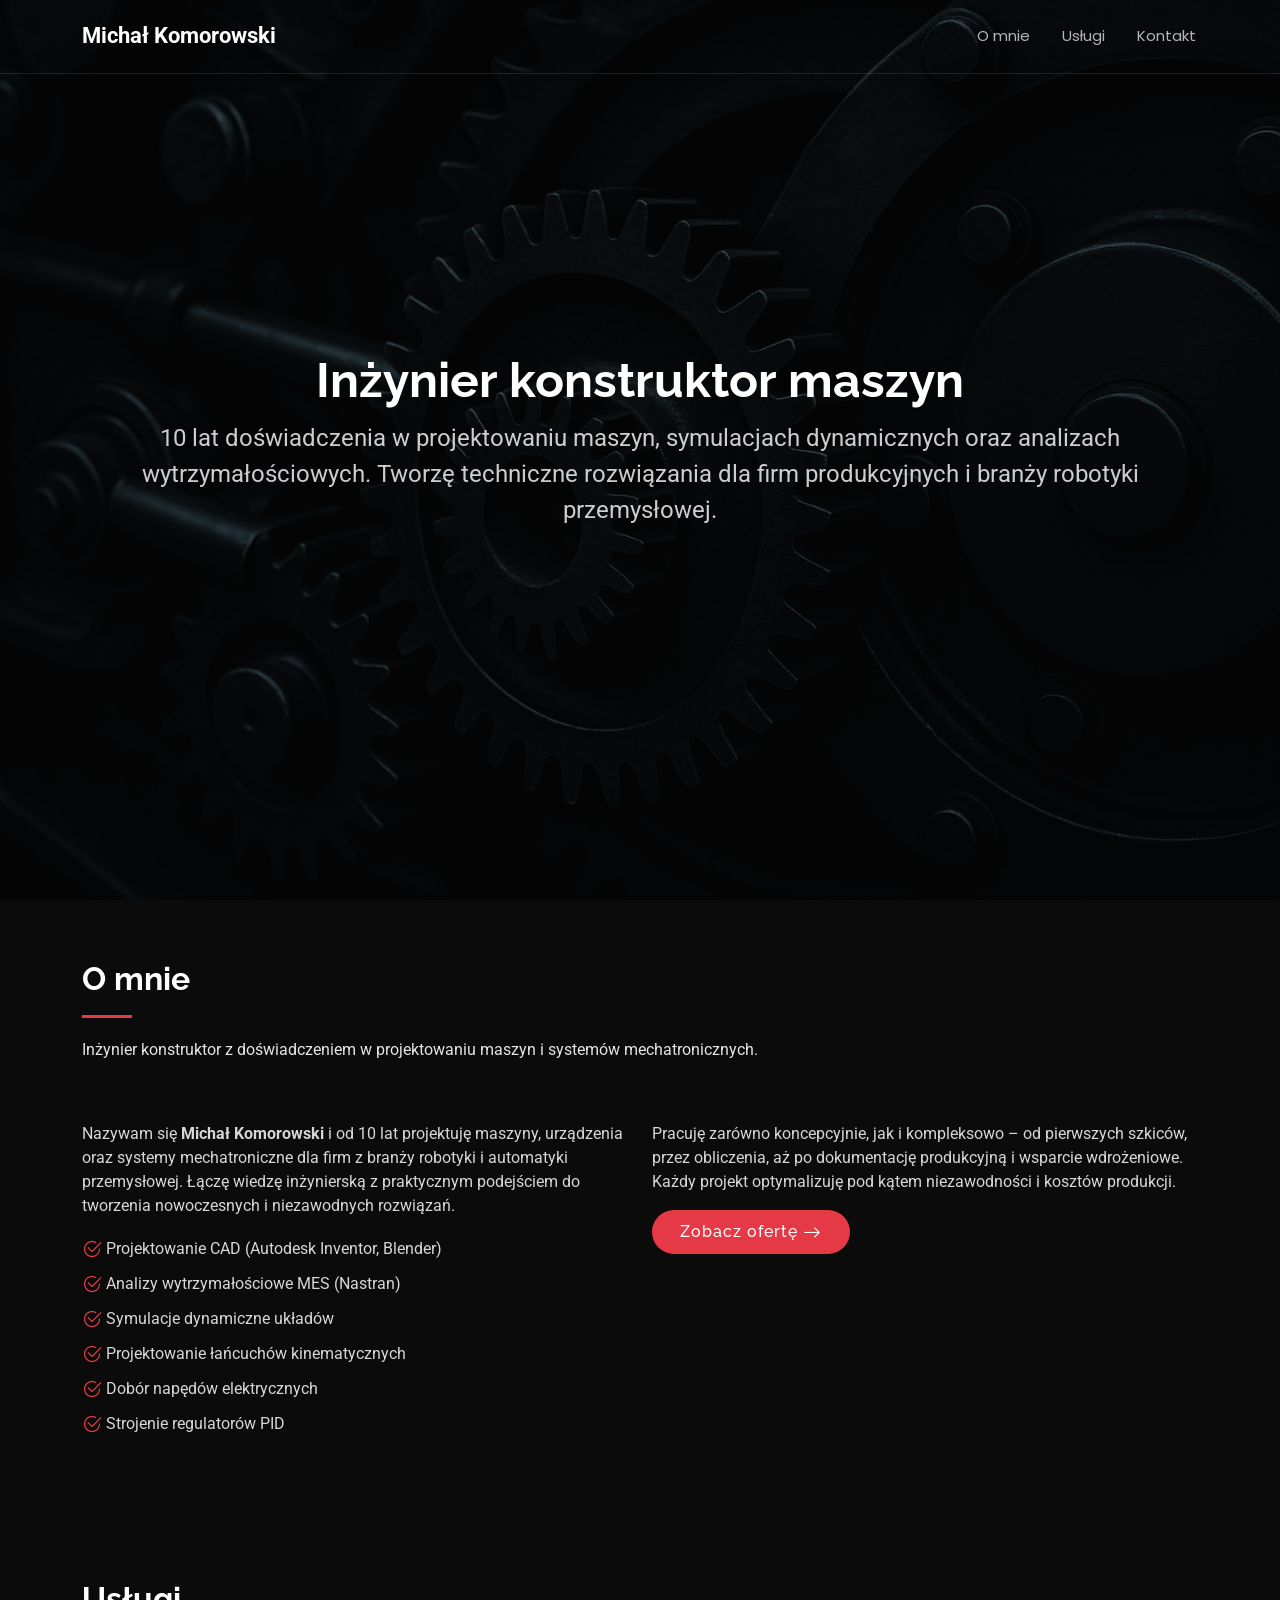
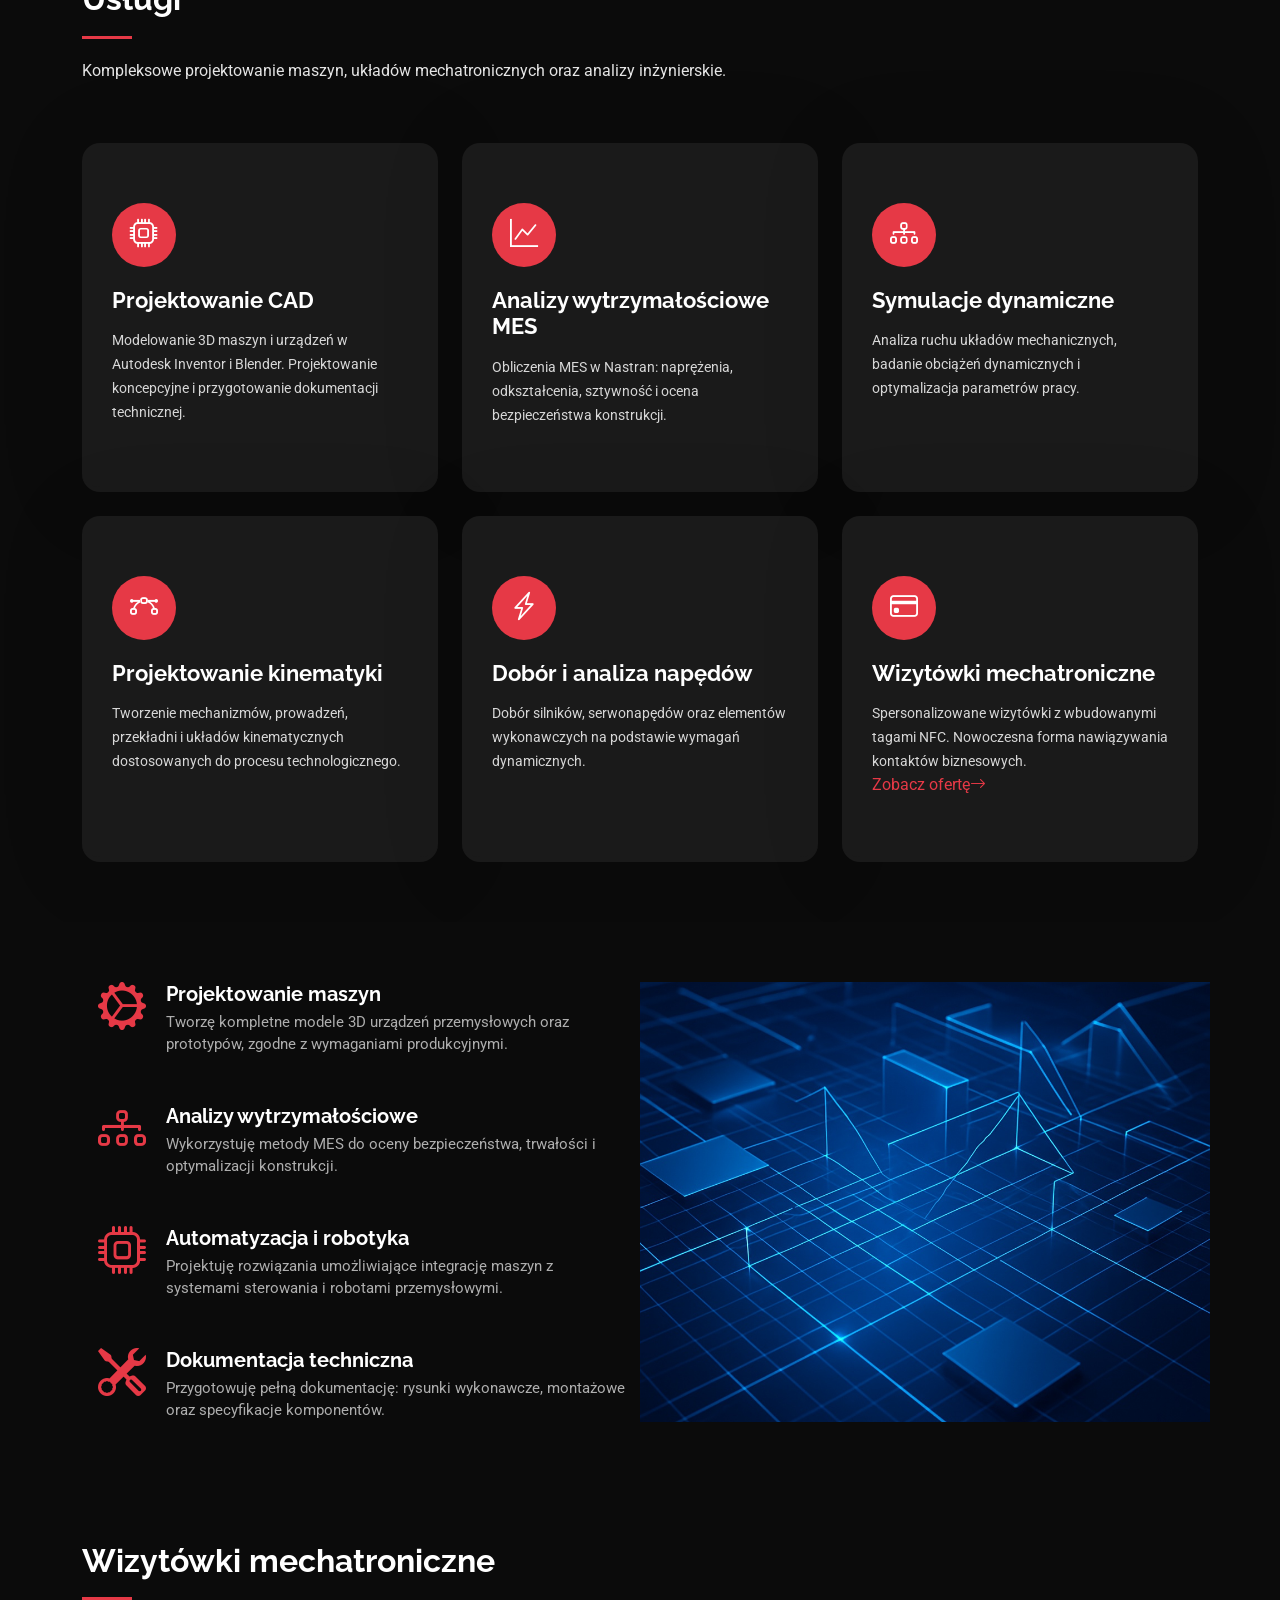
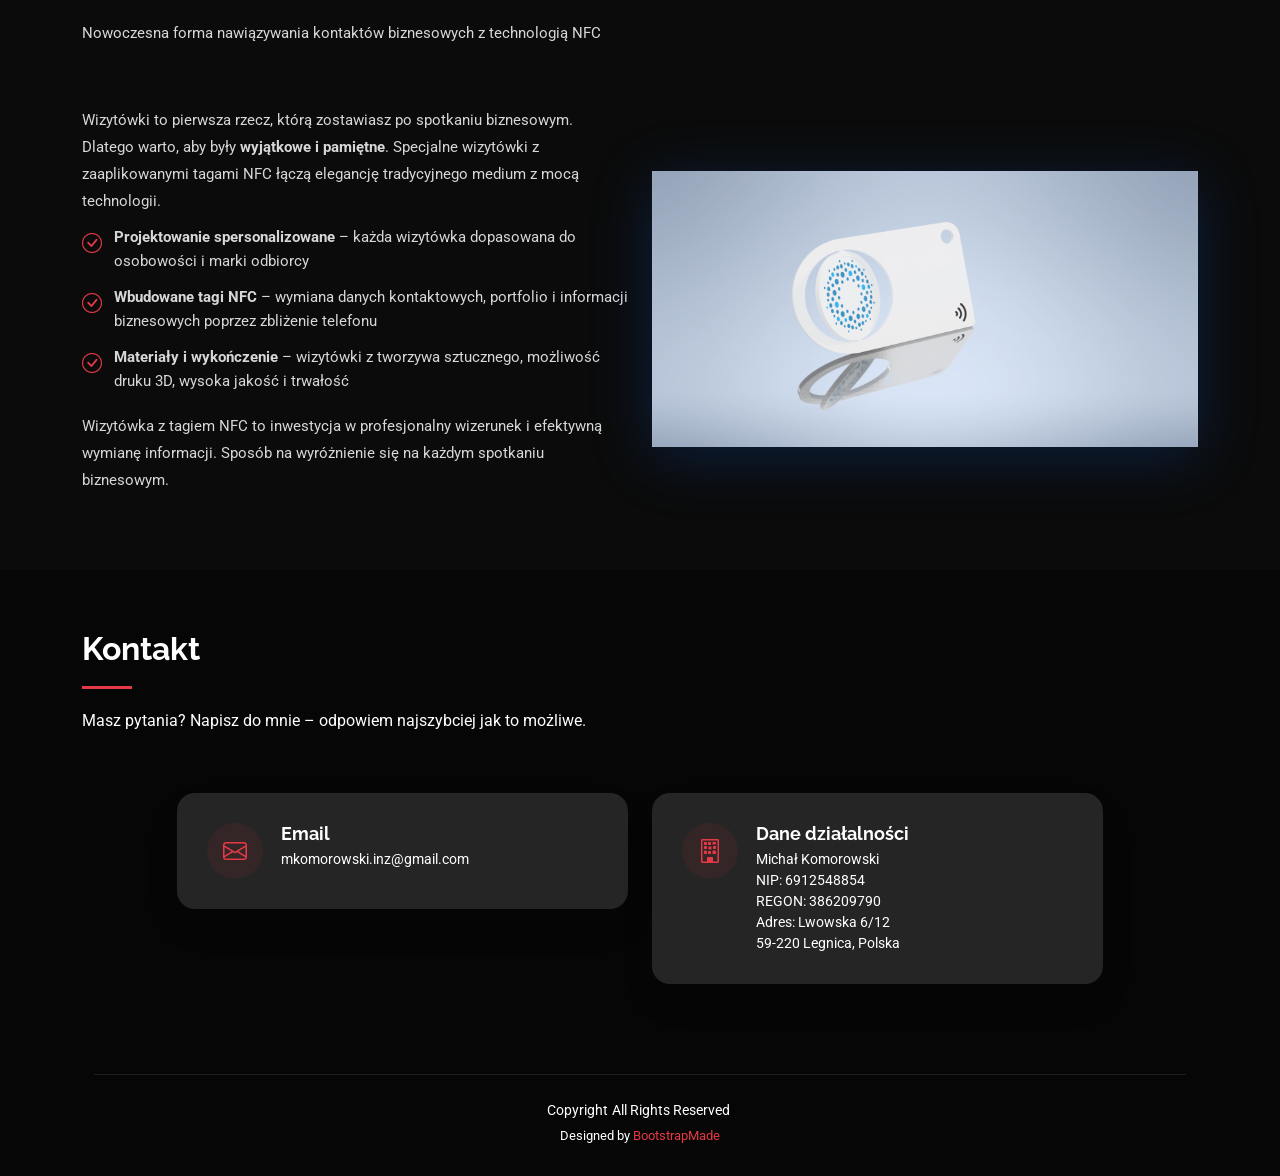
==== commit de5ddbc0: "remove pkd" ====
--- a/index.html
+++ b/index.html
@@ -370,7 +370,6 @@
                     REGON: 386209790<br>
                     Adres: Lwowska 6/12<br>
                     59-220 Legnica, Polska<br>
-                    PKD: 71.12.Z
                   </p>
                 </div>
               </div>
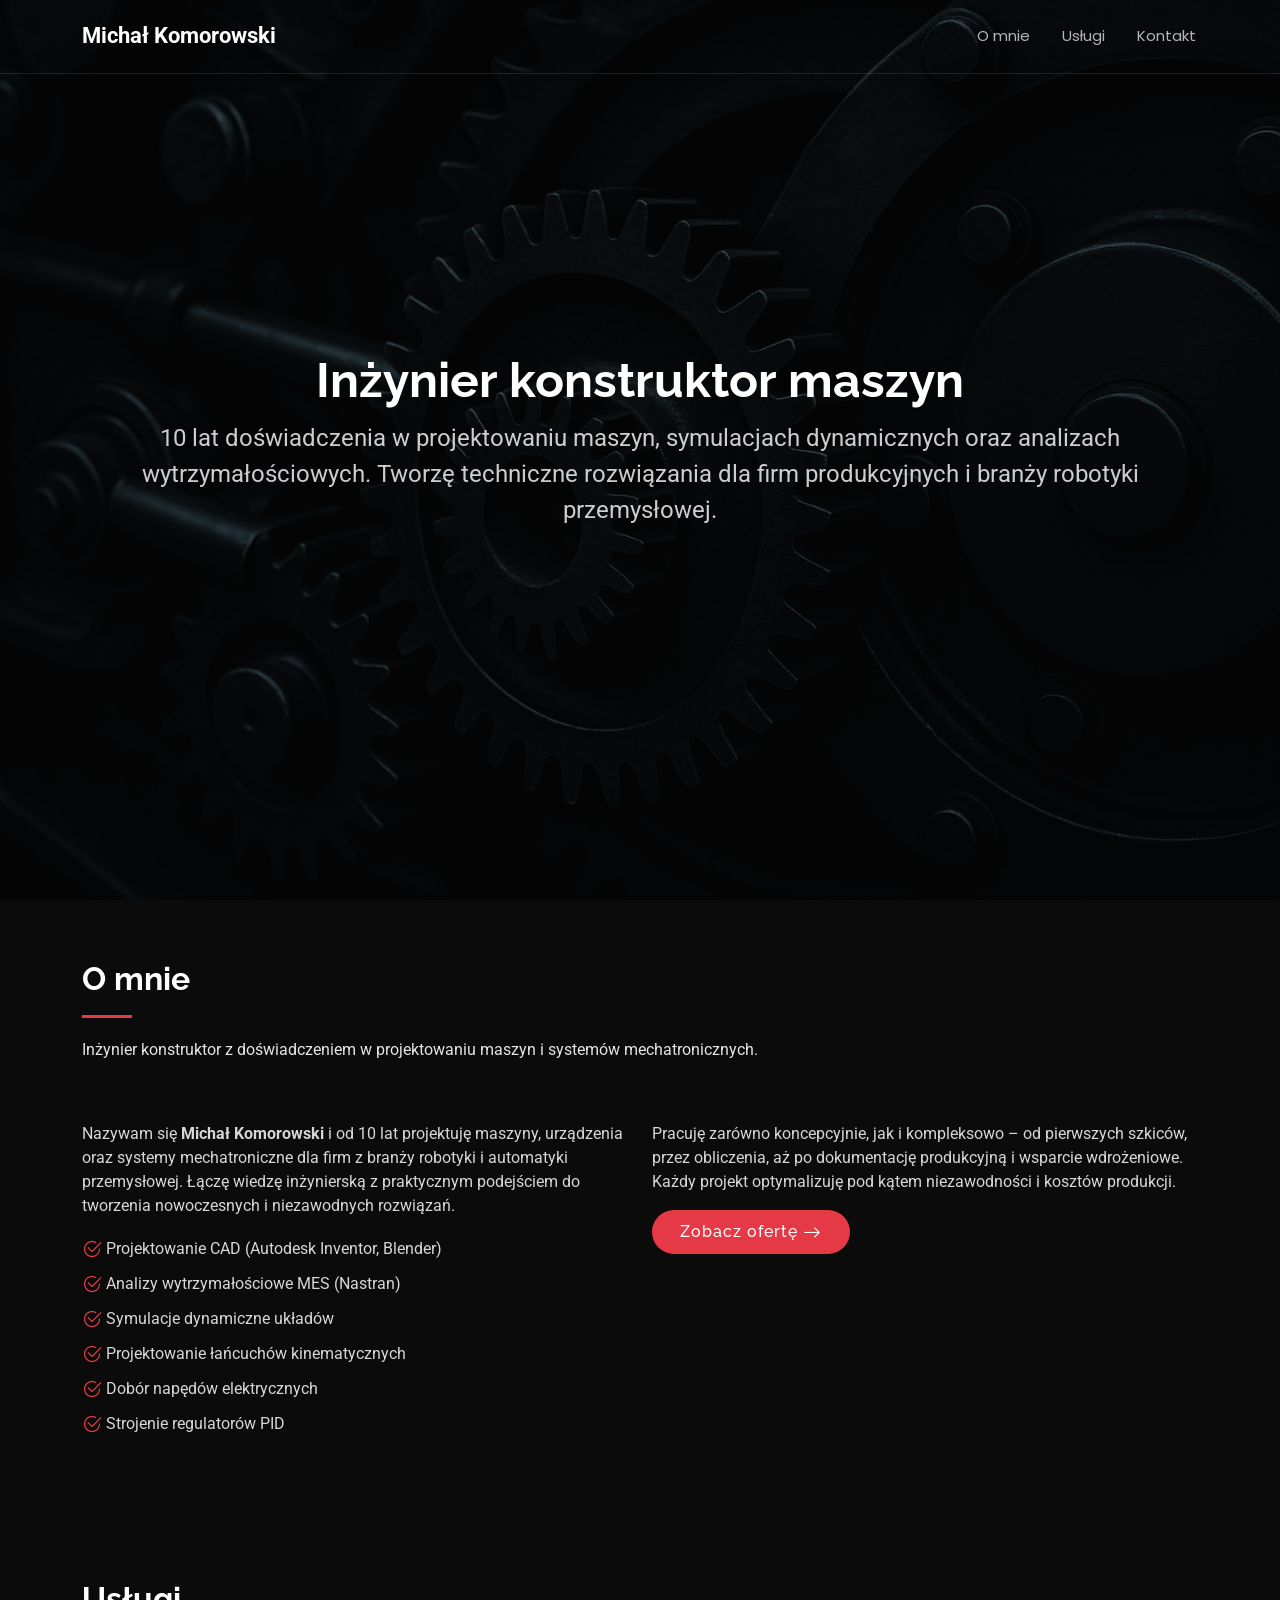
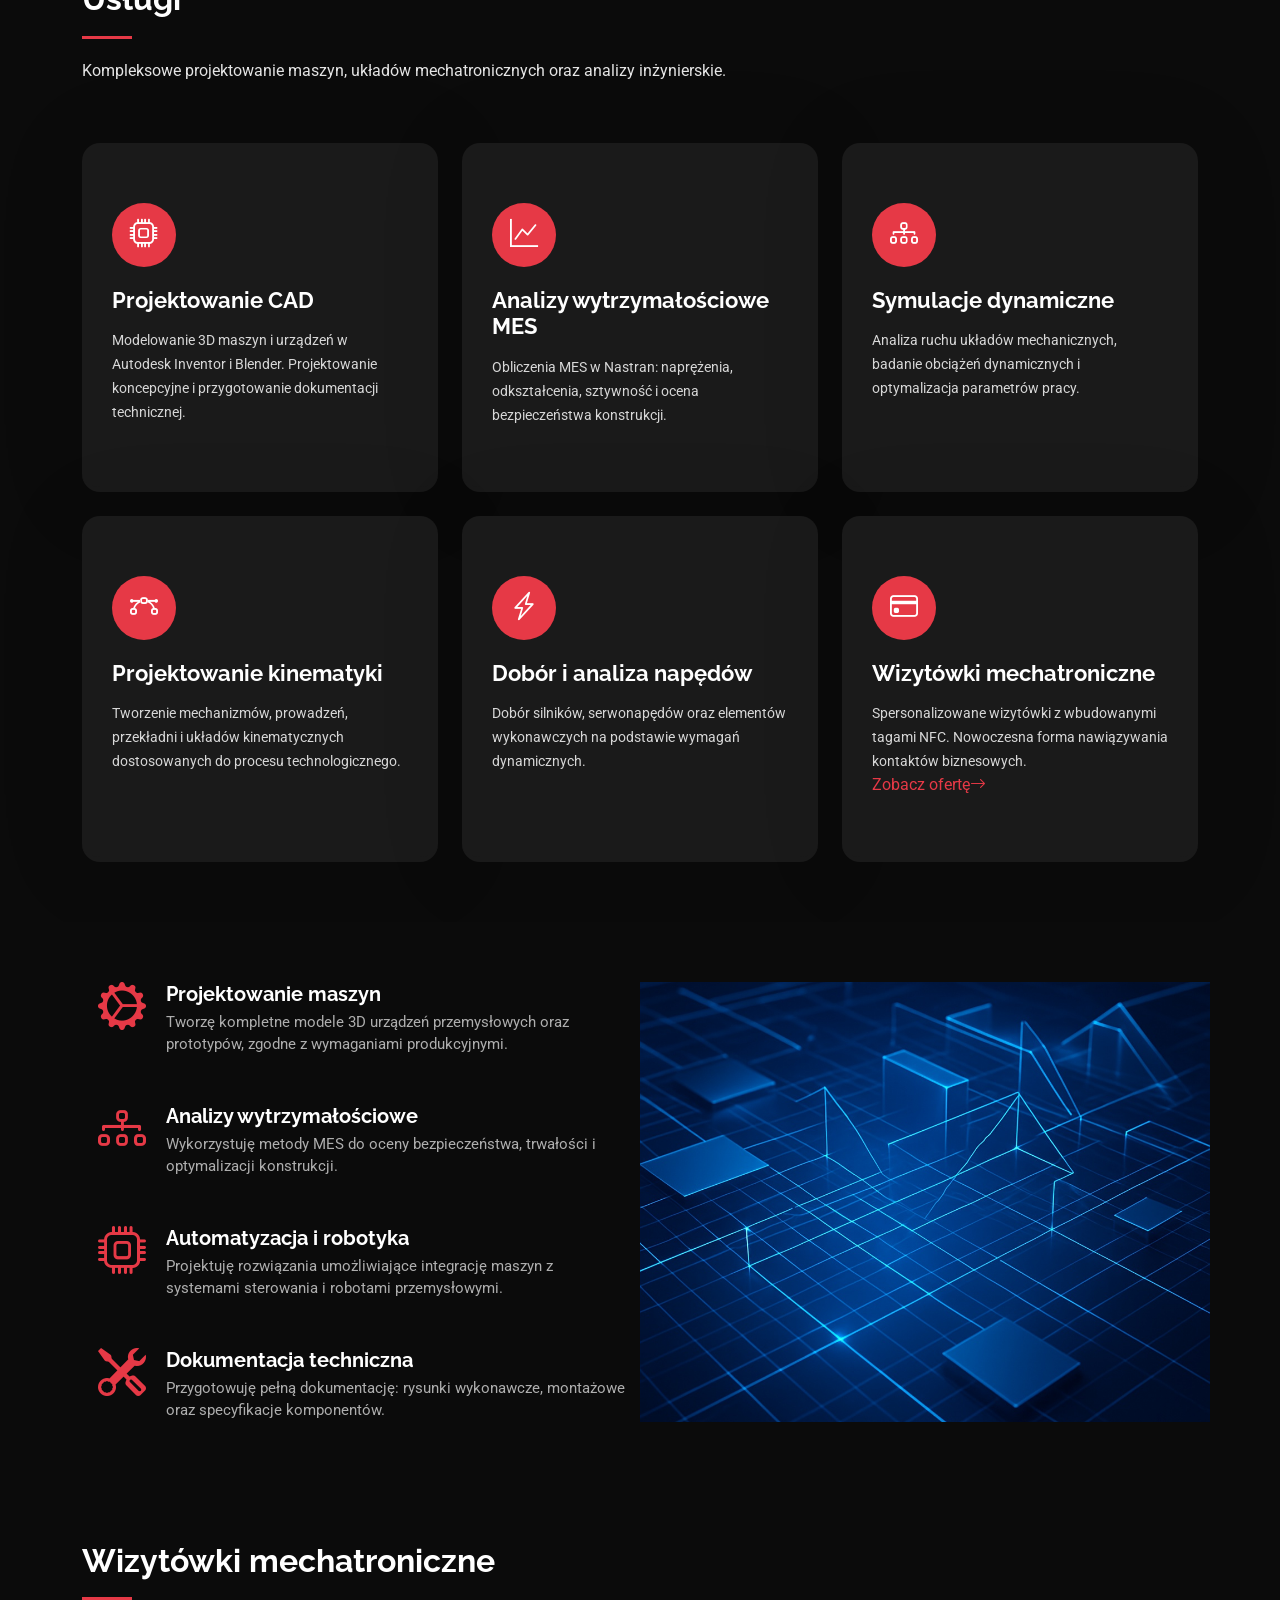
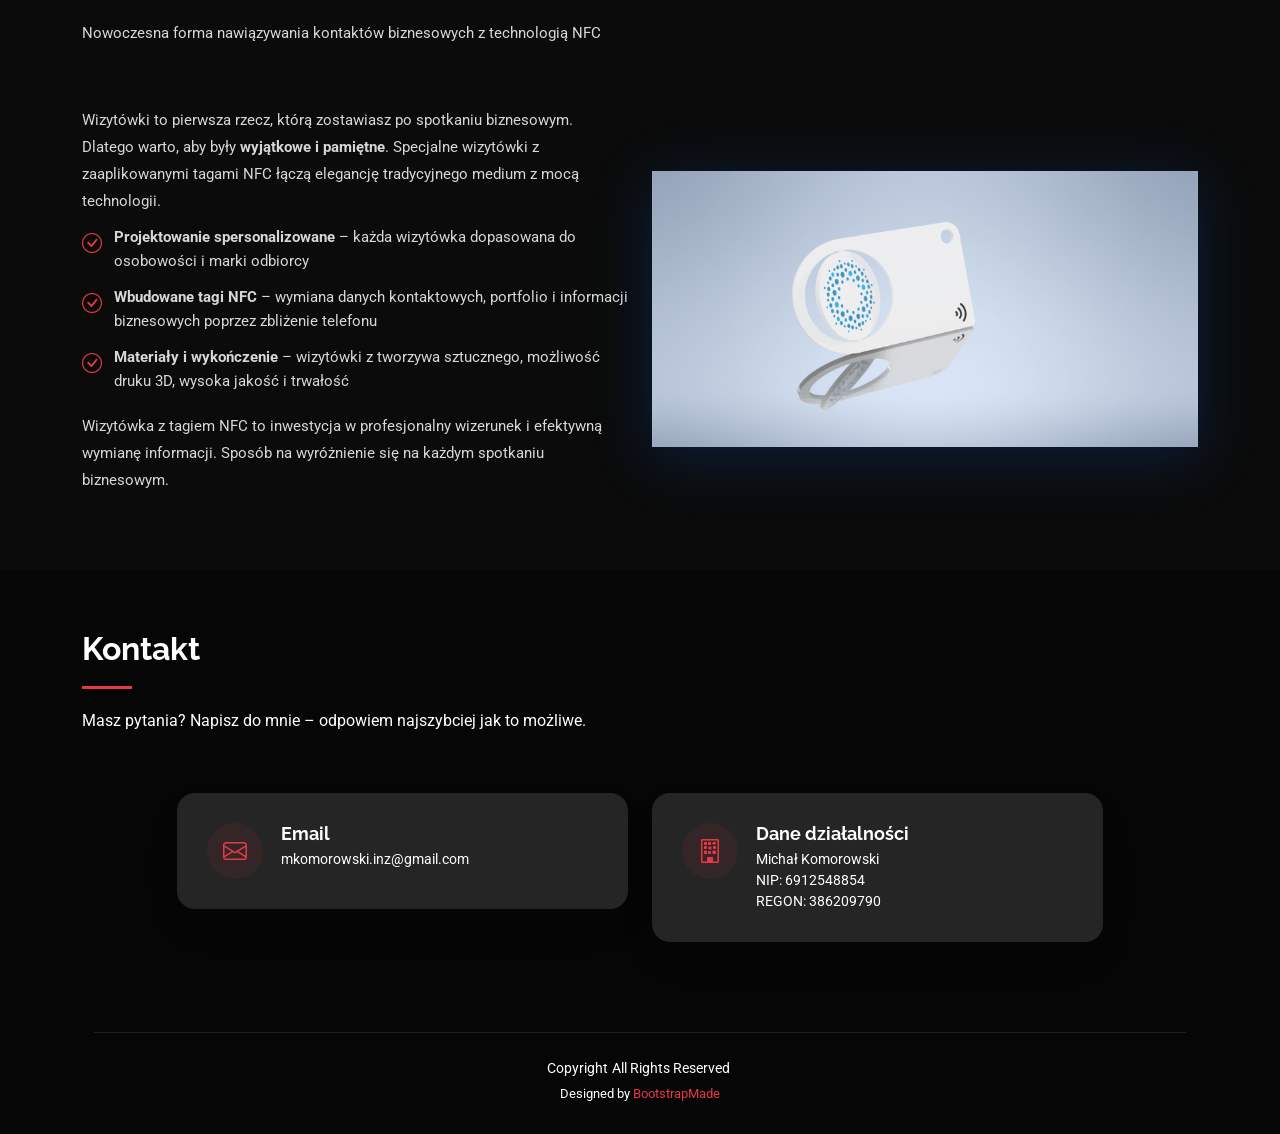
==== commit c92a42f2: "remove address" ====
--- a/index.html
+++ b/index.html
@@ -368,8 +368,6 @@
                     Michał Komorowski<br>
                     NIP: 6912548854<br>
                     REGON: 386209790<br>
-                    Adres: Lwowska 6/12<br>
-                    59-220 Legnica, Polska<br>
                   </p>
                 </div>
               </div>
